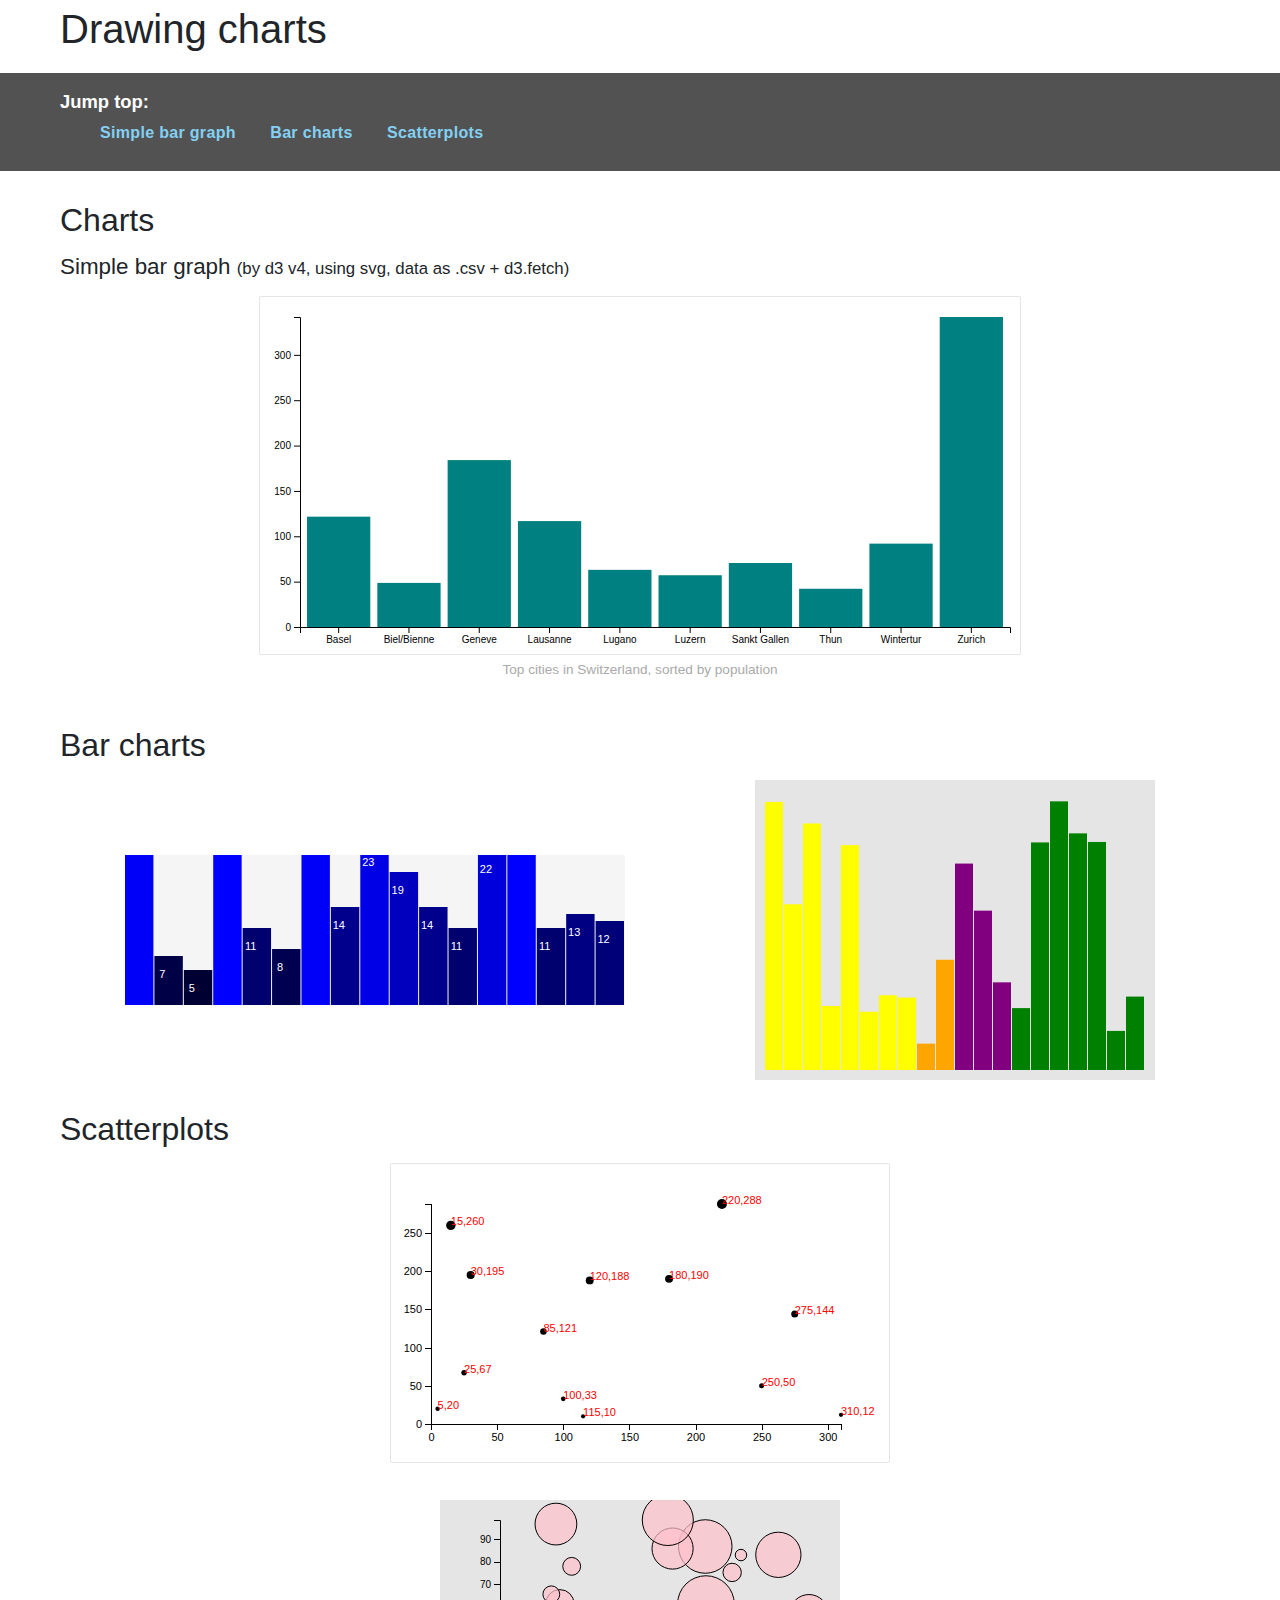
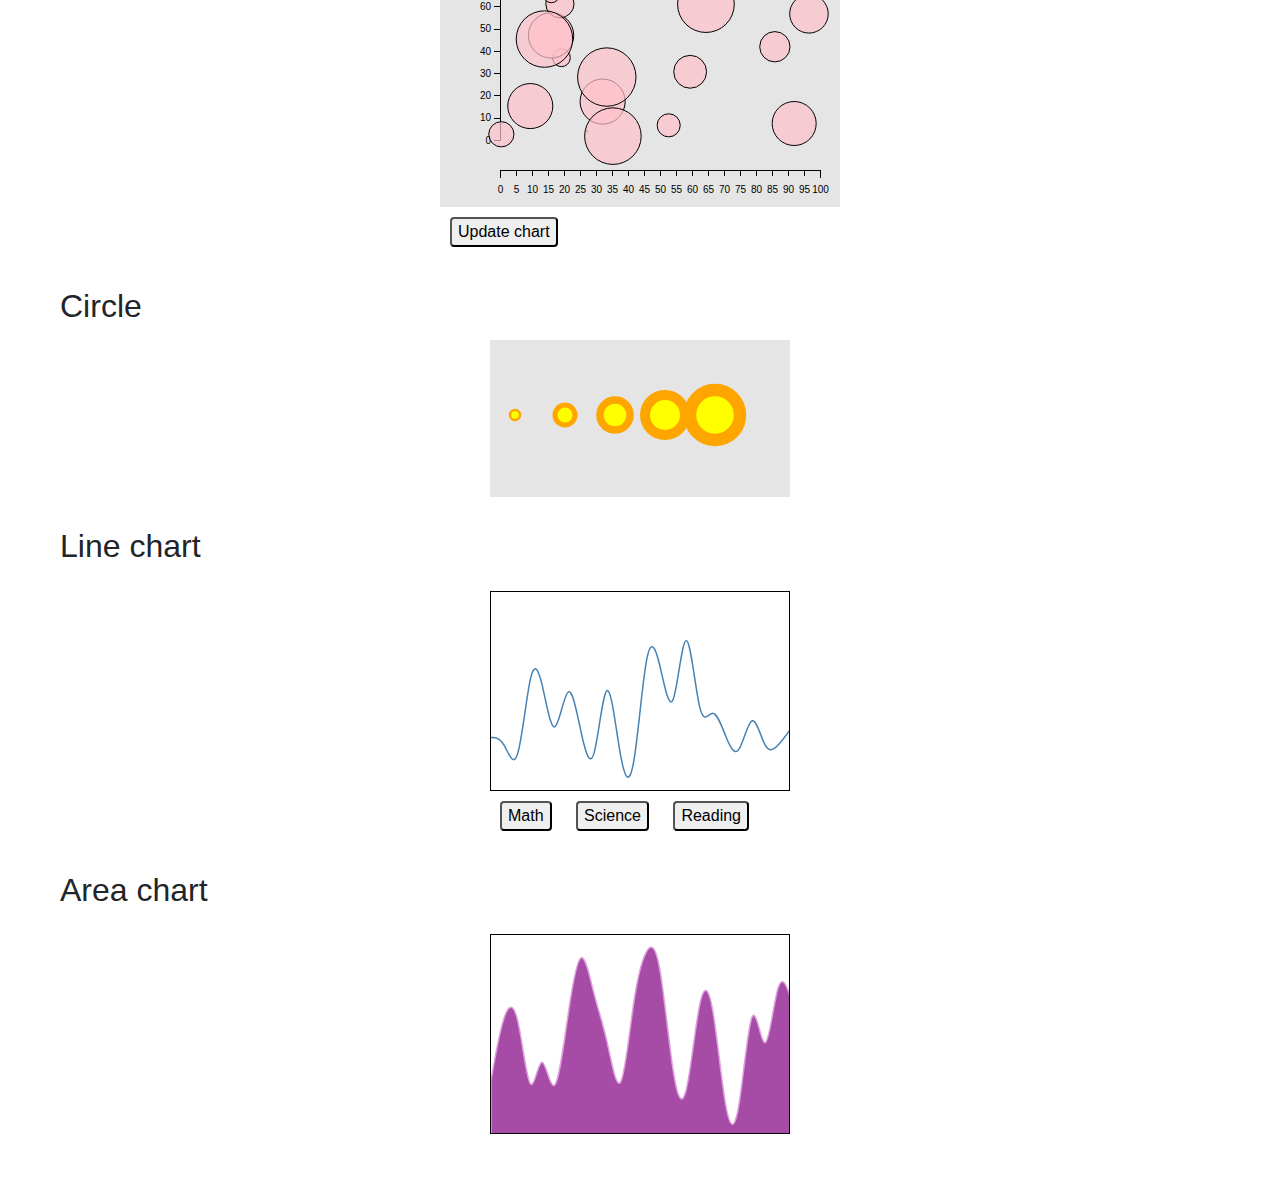
==== index.html @ 5362e087 "scatterplot with dynamic data" ====
<!DOCTYPE html>
<html lang="en">
<head>
    <title>D3 - Data Driven Documents</title>

    <link rel="shortcut icon" href="favicon.png">
    
    <link href="static/css/bootstrap/bootstrap.min.css" rel="stylesheet">
    <link href="static/css/styles.css" rel="stylesheet">
</head>

<body>
    <h1>Drawing charts</h1>
    <menu id="topic" class="topics">
        <div class="wrap">
            <header class="top-head">Jump top:</header>
            <nav>
                <ol class="topics-links">
                    <li><a href="#barGraph" rel="internal">Simple bar graph</a></li>
                    <li><a href="#barCharts" rel="internal">Bar charts</a></li>
                    <li><a href="#scatterPlots" rel="internal">Scatterplots</a></li>
                </ol>
            </nav>
        </div>
    </menu>

    <main class="content">
        <h2>Charts</h1>

        <div class="flex">
            <div>
                <h3 id="#barGraph">Simple bar graph <span class="remark">(by d3 v4, using svg, data as .csv + d3.fetch)</span></h2>
                <div class="item">
                    <div>
                        <div id="barGraph"></div>
                        <p class="legend">Top cities in Switzerland, sorted by population</p>
                    </div>
                </div>
            </div>
            <div>
                <h2 id="barCharts">Bar charts</h2>
                <div class="item">
                    <div id="barArea"></div>
                    <div id="chartArea"></div>
                </div>
            </div>
        </div>

        <div class="flex" id="scatterPlots">
            <h2>Scatterplots</h2>
            <div class="item">
                <div id="scatterPlot"></div>
            </div>
            <div>
                <div class="item">
                    <div>
                        <div id="animatedScatterPlot"></div>
                        <button id="update" type="button">Update chart</button>
                    </div>
                </div>
            </div>
        </div>
    </section>
    

    <div class="flex">
        <!-- <div class="item">
            <div id="food"></div>
        </div> -->

    

        <div>
            <h2>Circle</h2>
            <div class="item">
                <div id="circle"></div>
            </div>
        </div>
        
        

        <div>
            <h2>Line chart</h2>
            <div class="item">
                <div>
                    <div id="line"></div>
                    <button id="math" type="button">Math</button>
                    <button id="science" type="button">Science</button>
                    <button id="reading" type="button">Reading</button>
                </div>
            </div>
        </div>

        <div>
            <h2>Area chart</h2>
            <div class="item">
                <div id="lineArea"></div>
            </div>
        </div>       
    </div>

    <script src="static/js/vendor/jquery-2.1.3.min.js"></script>
    <script src="static/js/vendor/lodash.js"></script>
    <script src="static/js/vendor/d3.js"></script>
    <script src="static/js/vendor/d3-fetch.v1.min.js"></script>

    <script src="static/js/charts/bar-graph.js"></script> 
    <script src="static/js/charts/bar-elements.js"></script>
    <script src="static/js/charts/bar.js"></script> 

    <script src="static/js/charts/food.js"></script>

    <script src="static/js/charts/circle.js"></script>
    <script src="static/js/charts/bubble.js"></script>
    <script src="static/js/charts/scatterplot.js"></script>

    <script src="static/js/charts/line.js"></script>
    <script src="static/js/charts/area.js"></script>
</body>
</html>
---- static/css/styles.css ----
body {
    padding: 0;
}

h1 {
    padding: 5px 60px;
}    
h1,
h2,
h3 {
    margin: 0 0 15px 0;
}
h3 {
    font-size: 1.4em;
}
.remark {
    font-size: 0.75em;
}

.content {
    padding: 30px 60px;
}

.wrap {
    padding: 15px 60px 5px;
}

.top-head {
    display: inline-block;
    font-size: 1.15em;
    padding-right: 30px;
    font-weight: 700;
}
.topics {
    background-color: rgba(24, 24, 24, 0.75);
    color: #fff;
    margin: 0;
    padding: 0;
}
.topics-links li {
    display: inline-block;
}
.topics-links a {
    color: #83d0f2;
    display: inline-block;
    font-size: 17px;
    font-size: 1em;
    font-weight: 700;
    letter-spacing: .02em;
    text-decoration: none;
    padding: 5px 30px 5px 0;
}
.topics-links a:hover {
    color: #fff;
}

.flex {
    display: flex;
    flex-direction: column;
}
.flex .item {
    margin-bottom: 30px;
    display: flex;
    /* justify-content: space-between; */
    justify-content: space-around;
    align-items: center;
}
.flex .item button {
    margin: 10px;
    border-radius: 4px;
}

/* charts */
#barGraph {
    border: 1px solid rgba(204, 204, 204, 0.5);
    border-radius: 2px;
}
#barGraph .bar {
    fill: teal;
}

.legend {
    color: #aaa;
    text-align: center;
    font-size: 0.85em;
    padding: 5px 0 0 0; 
}

#animatedScatterPlot {
    background-color: rgba(204, 204, 204, 0.5);
}

#scatterPlot svg {
    border: 1px solid rgba(204, 204, 204, 0.5);
    border-radius: 2px;
}
#scatterPlot .axis path,
#scatterPlot .axis line {
 fill: none;
 stroke: black;
 shape-rendering: crispEdges;
}
#scatterPlot .axis text {
 font-family: sans-serif;
 font-size: 11px;
}

#chartArea {
    width: 400px;
    height: 300px;
    background-color: rgba(204, 204, 204, 0.5);
}

#barArea {
    height: 150px;
    background-color: rgba(204, 204, 204, 0.2);
}

#barChat {
    width: 400px;
    height: 300px;
    background-color: rgba(204, 204, 204, 0.5);
}

#circle {
  background-color: rgba(204, 204, 204, 0.5);
}

#chartArea .bar {
    display: inline-block;
    /* width: 20px;
    height: 75px; */
    margin-right: 2px;
    /* fill: teal; */
}

.barElement {
    display: inline-block;
    width: 20px;
    margin-right: 2px;
    background-color: teal;
}

.bubble {
    display: inline-block;
    fill: pink;
    /* fill: purple; */
    fill-opacity: 0.7;
    stroke: black;
}
.active {
    fill: magenta;
    fill-opacity: 0.5;
    stroke-width: 3px;
}

axis path, 
.axis line {
    fill: none;
    stroke: #000;
    stroke-width: 1px;
    shape-rendering: crispEdges;
}

#line {
    width: 300px;
    height: 200px;
    border: 1px solid black;
    margin-top: 10px;
}
#line path {
    fill: none;
    stroke: steelblue;
    stroke-width: 1.5px;
}

#lineArea {
    width: 300px;
    height: 200px;
    border: 1px solid black;
    margin-top: 10px;
}
#lineArea path {
    fill: purple;
    fill-opacity: 0.7;
    stroke: plum;
    stroke-width: 1.5px;
}
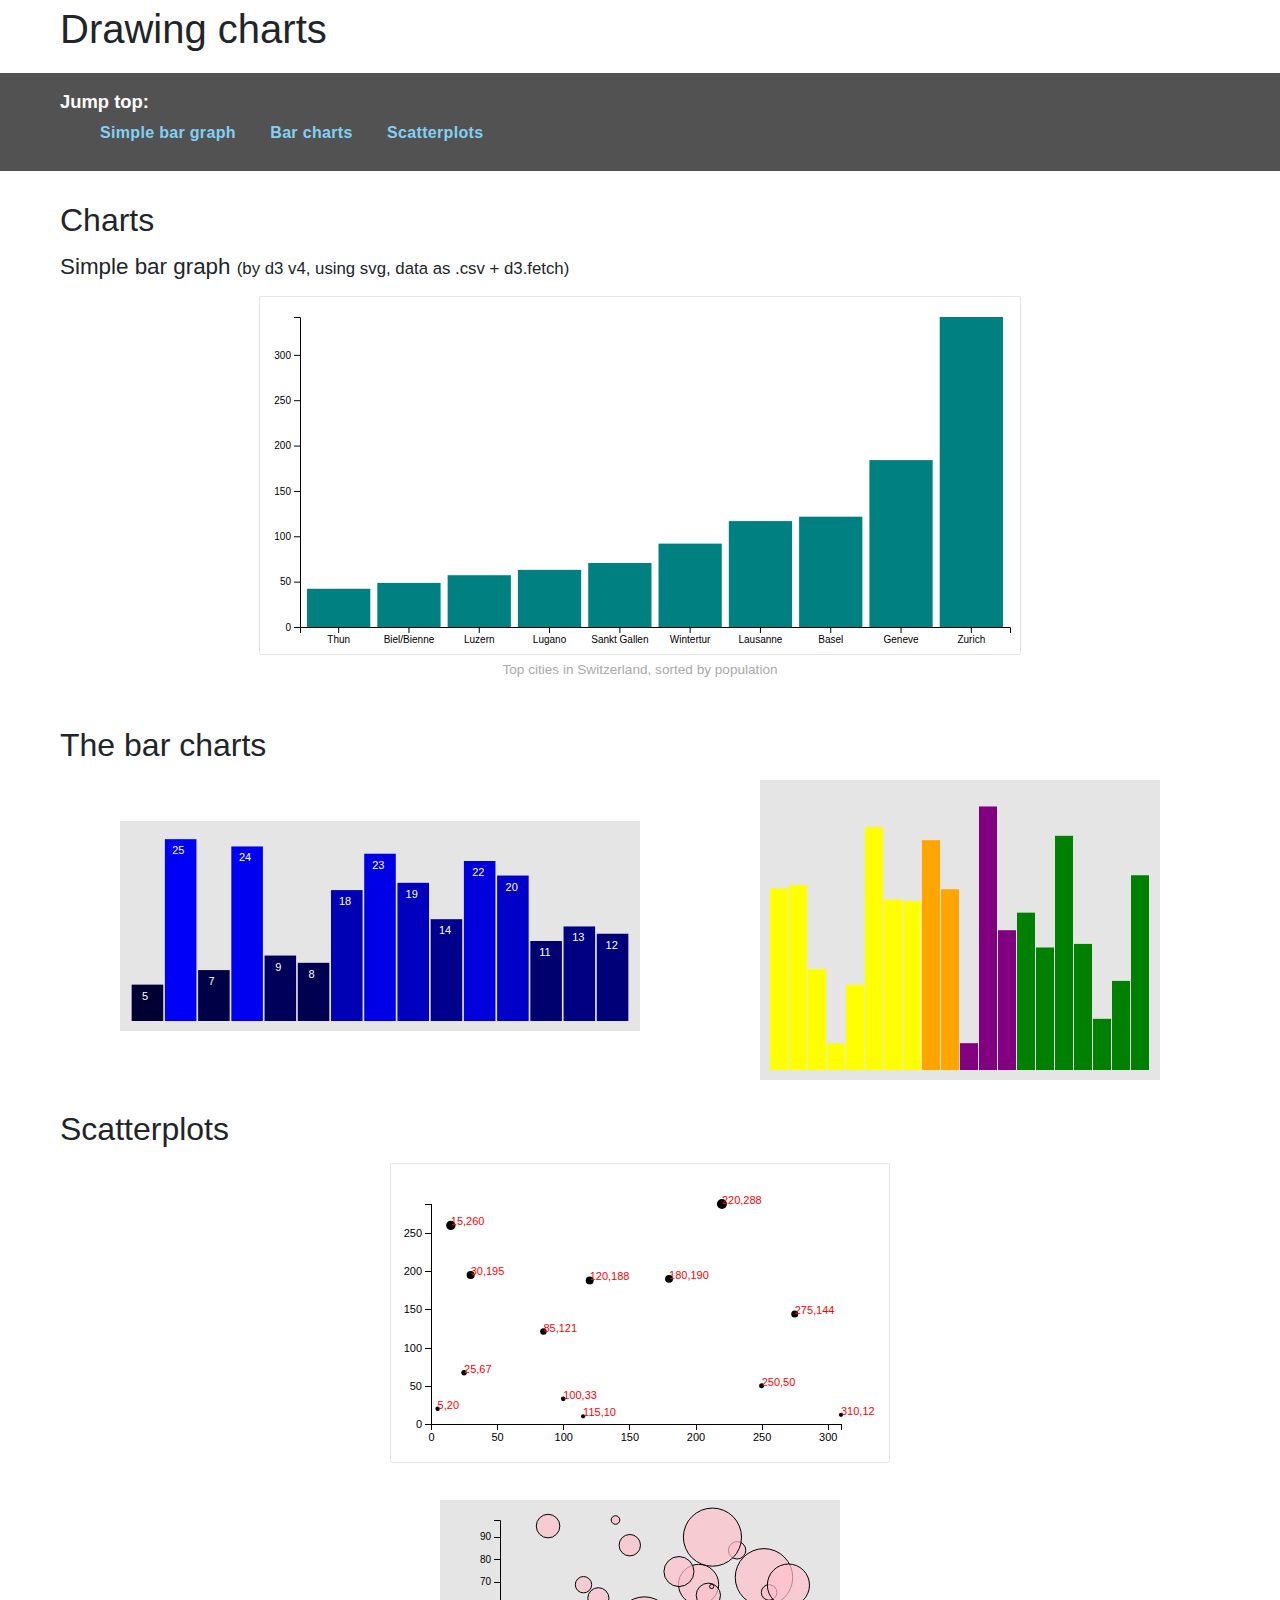
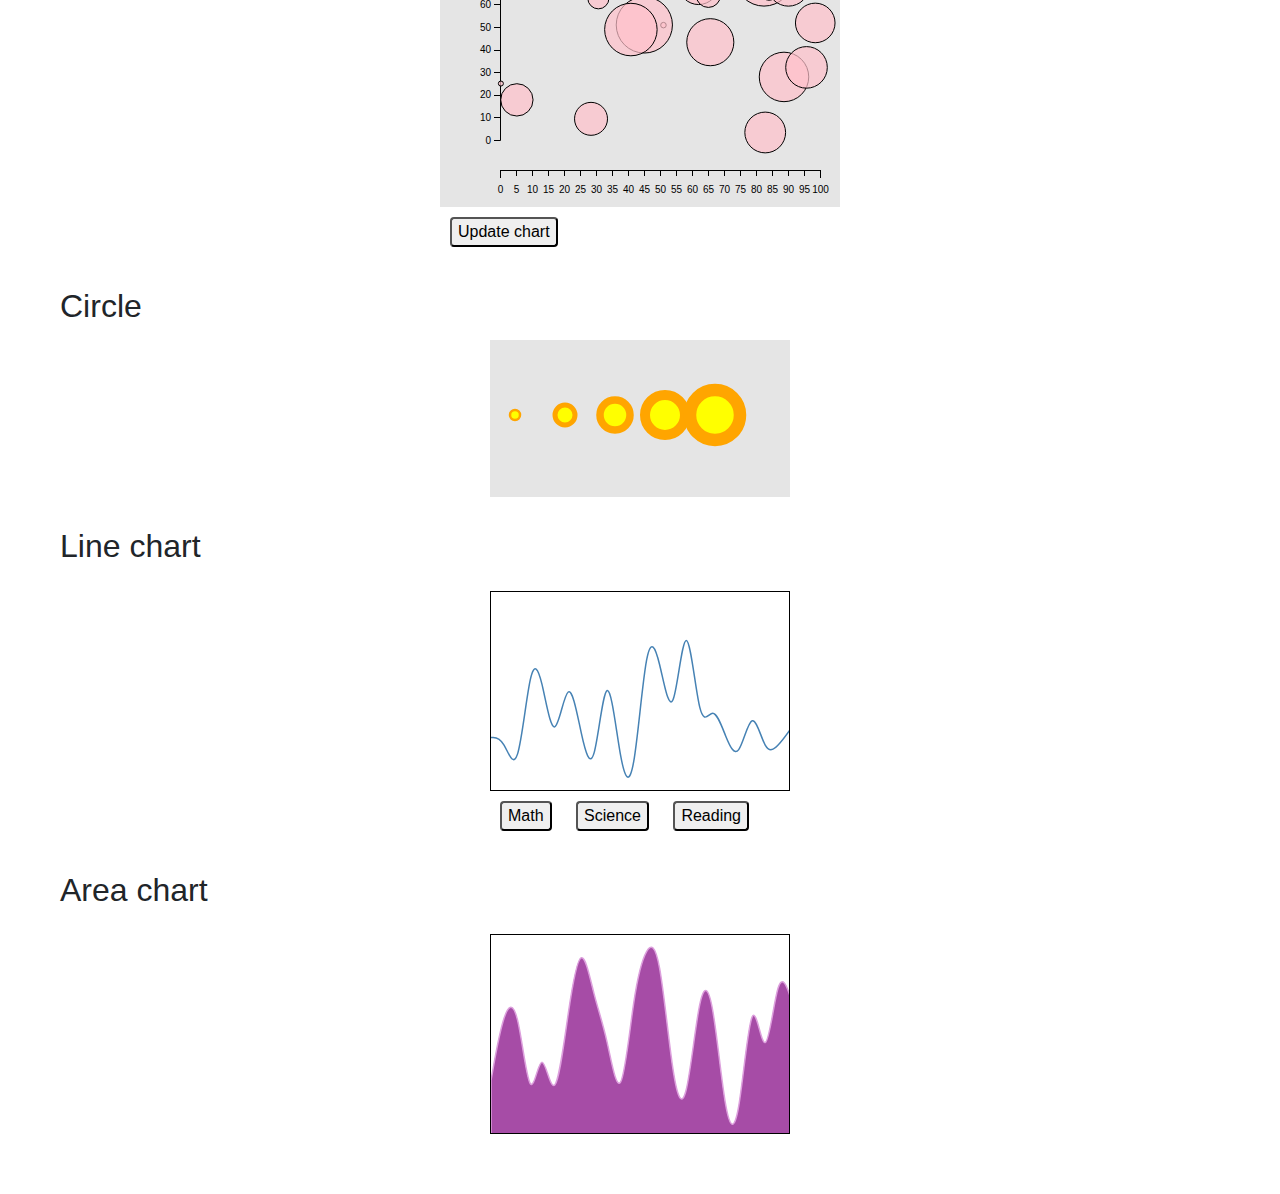
==== commit 6311e993: "barchat with population: sort" ====
--- a/index.html
+++ b/index.html
@@ -38,9 +38,9 @@
                 </div>
             </div>
             <div>
-                <h2 id="barCharts">Bar charts</h2>
+                <h2 id="barCharts">The bar charts</h2>
                 <div class="item">
-                    <div id="barArea"></div>
+                    <div id="barChart"></div>
                     <div id="chartArea"></div>
                 </div>
             </div>
@@ -105,7 +105,7 @@
     <script src="static/js/vendor/d3-fetch.v1.min.js"></script>
 
     <script src="static/js/charts/bar-graph.js"></script> 
-    <script src="static/js/charts/bar-elements.js"></script>
+    <script src="static/js/charts/barchart.js"></script>
     <script src="static/js/charts/bar.js"></script> 
 
     <script src="static/js/charts/food.js"></script>
--- a/static/css/styles.css
+++ b/static/css/styles.css
@@ -84,6 +84,10 @@
     text-align: center;
     font-size: 0.85em;
     padding: 5px 0 0 0; 
+}
+
+#barChart svg {
+    background-color: rgba(204, 204, 204, 0.5);
 }
 
 #animatedScatterPlot {
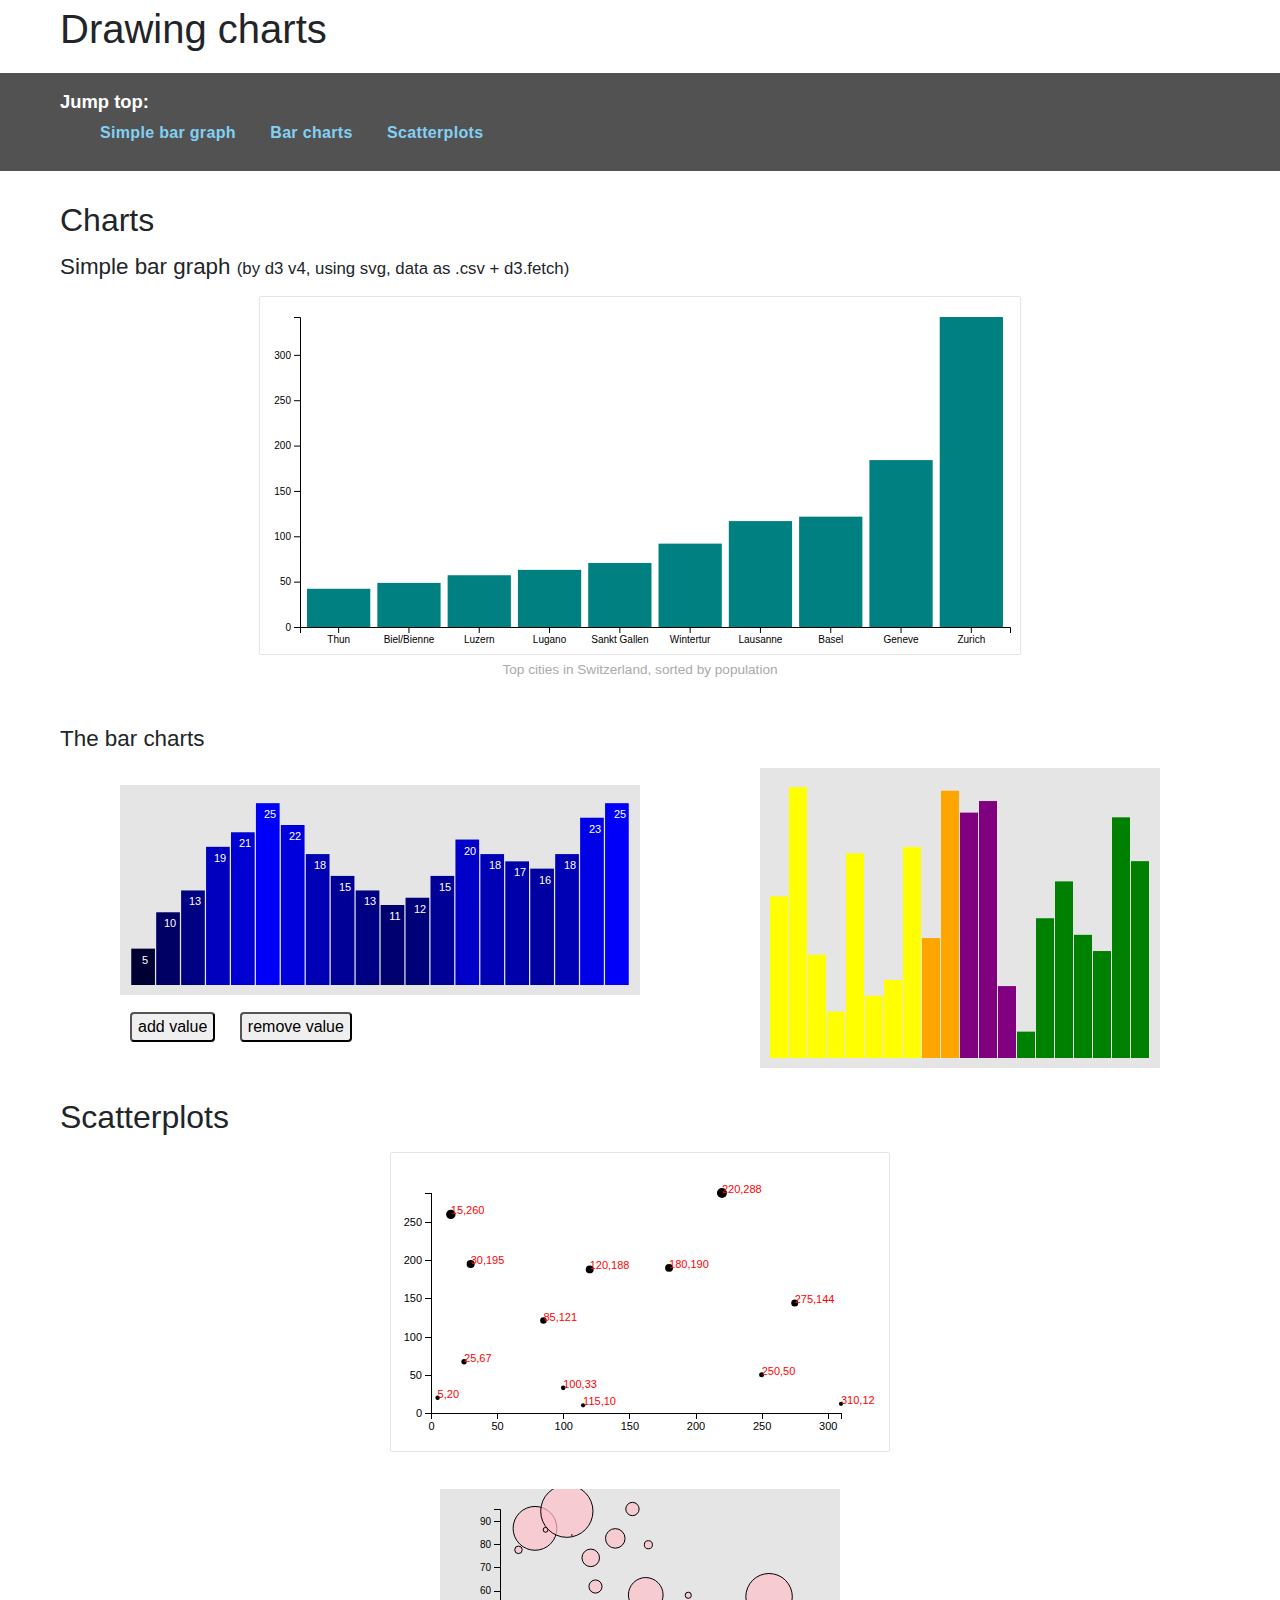
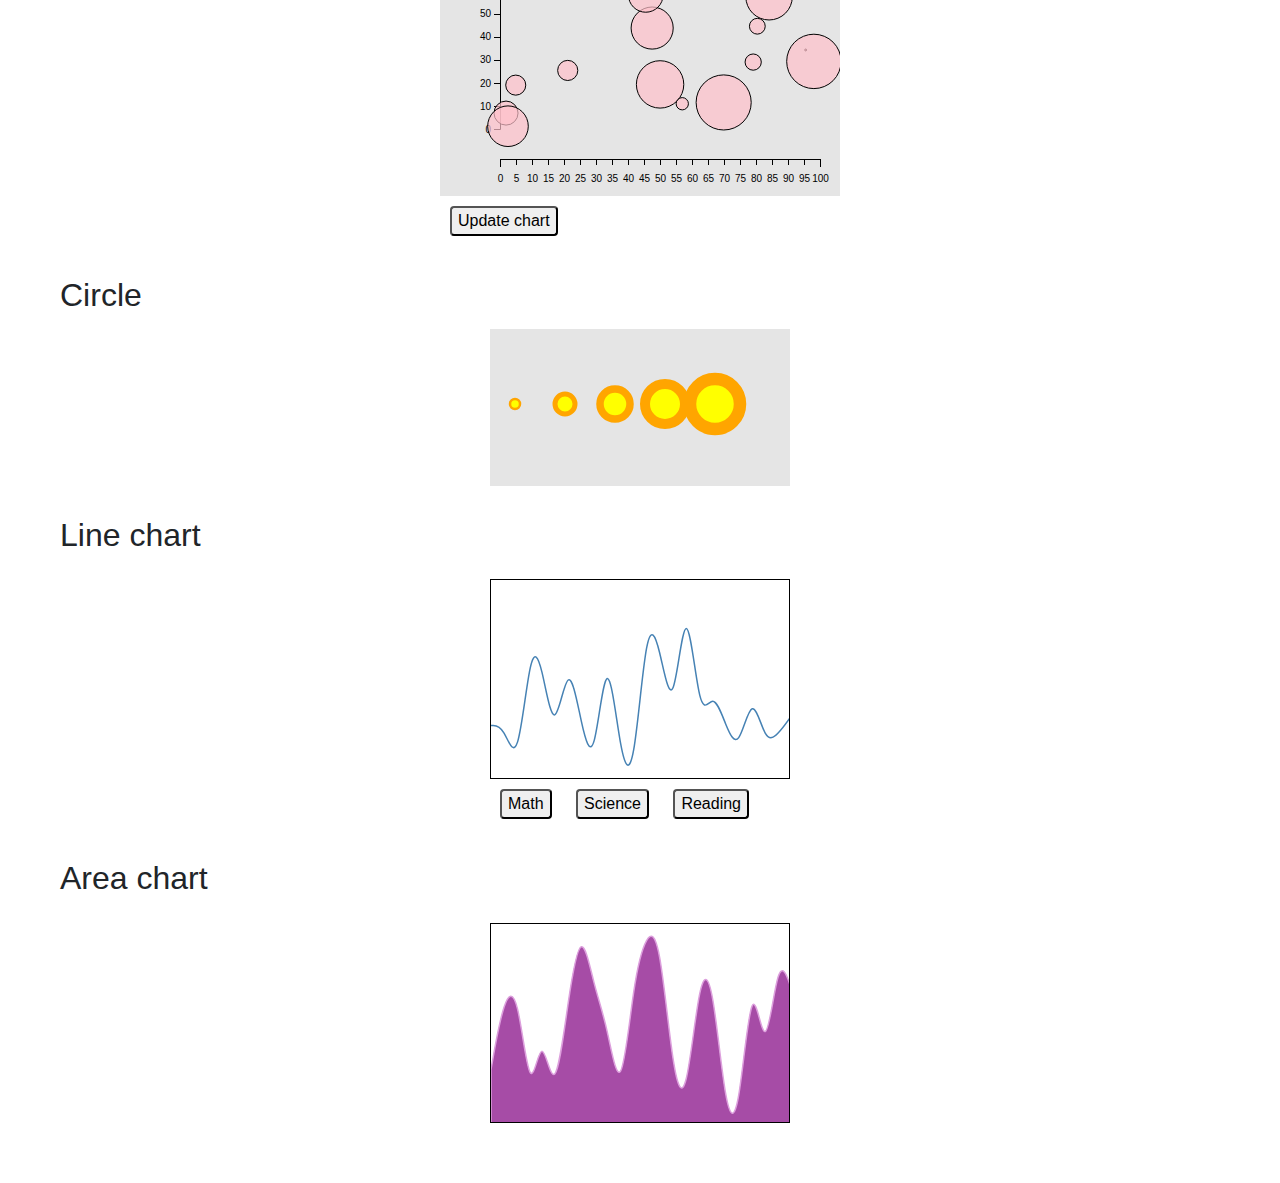
==== commit 7ea4137a: "Barchart: add buttons add/remove value" ====
--- a/index.html
+++ b/index.html
@@ -38,10 +38,16 @@
                 </div>
             </div>
             <div>
-                <h2 id="barCharts">The bar charts</h2>
-                <div class="item">
-                    <div id="barChart"></div>
-                    <div id="chartArea"></div>
+                <h3 id="barCharts">The bar charts</h3>
+                <div>
+                    <div class="item">
+                        <div>
+                            <div id="barChart"></div>
+                            <button id="addValue" type="button">add value</button>
+                            <button id="removeValue" type="button">remove value</button>
+                        </div>
+                        <div id="chartArea"></div>
+                    </div>
                 </div>
             </div>
         </div>
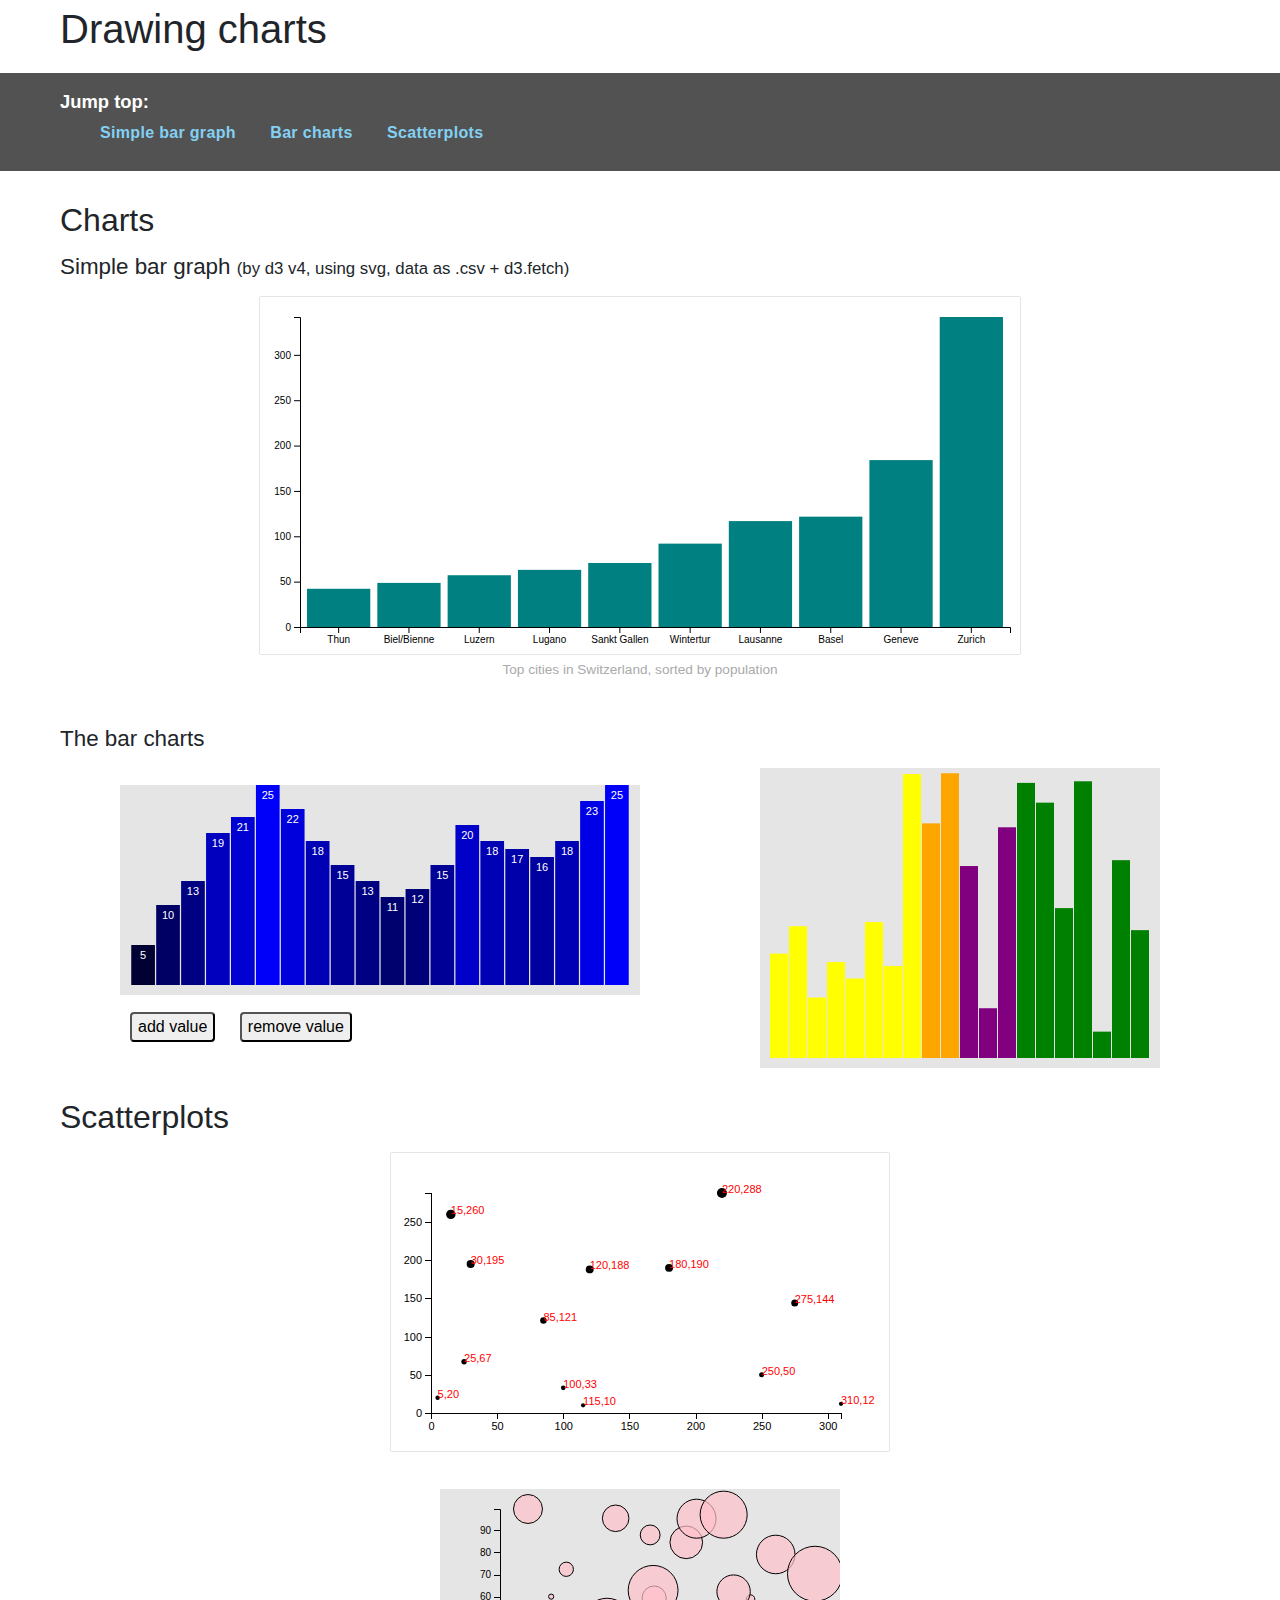
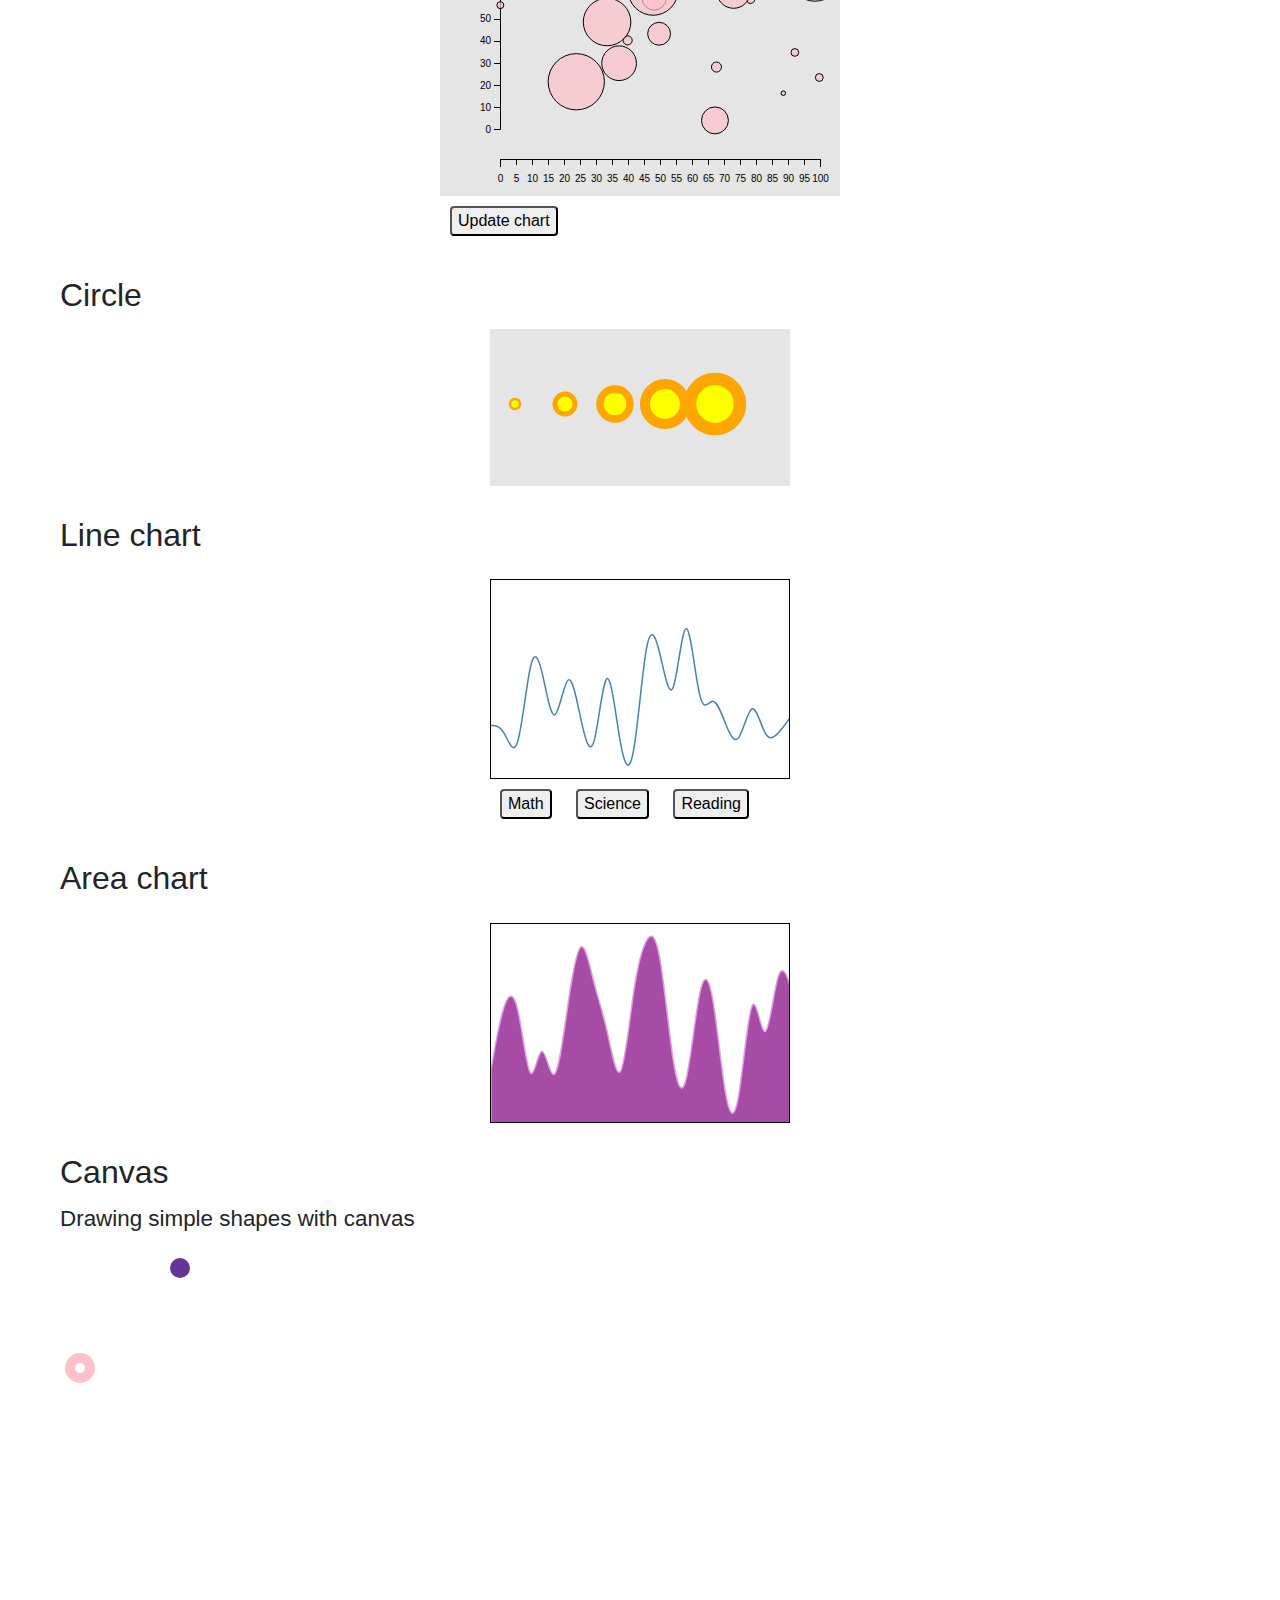
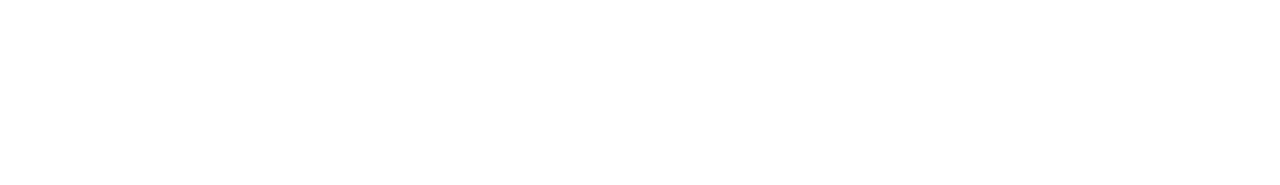
==== commit 2e8033b3: "add canvas simple shapes" ====
--- a/index.html
+++ b/index.html
@@ -105,6 +105,14 @@
         </div>       
     </div>
 
+    <h2>Canvas</h2>
+    <div>
+        <h3>Drawing simple shapes with canvas</h2>
+        <div class="item">
+            <canvas id="canvas-simple-shapes" width="500" height="500"></canvas>
+        </div>
+    </div>
+
     <script src="static/js/vendor/jquery-2.1.3.min.js"></script>
     <script src="static/js/vendor/lodash.js"></script>
     <script src="static/js/vendor/d3.js"></script>
@@ -122,5 +130,7 @@
 
     <script src="static/js/charts/line.js"></script>
     <script src="static/js/charts/area.js"></script>
+
+    <script src="static/js/canvas/simple-shapes.js"></script>
 </body>
 </html>
--- a/static/css/styles.css
+++ b/static/css/styles.css
@@ -125,6 +125,9 @@
     height: 300px;
     background-color: rgba(204, 204, 204, 0.5);
 }
+rect:hover {
+    background: red;
+}
 
 #circle {
   background-color: rgba(204, 204, 204, 0.5);
@@ -189,4 +192,10 @@
     fill-opacity: 0.7;
     stroke: plum;
     stroke-width: 1.5px;
-}+}
+
+/* #canvas-simple-shapes {
+    width: 200px;
+    height: 200px;
+} */
+
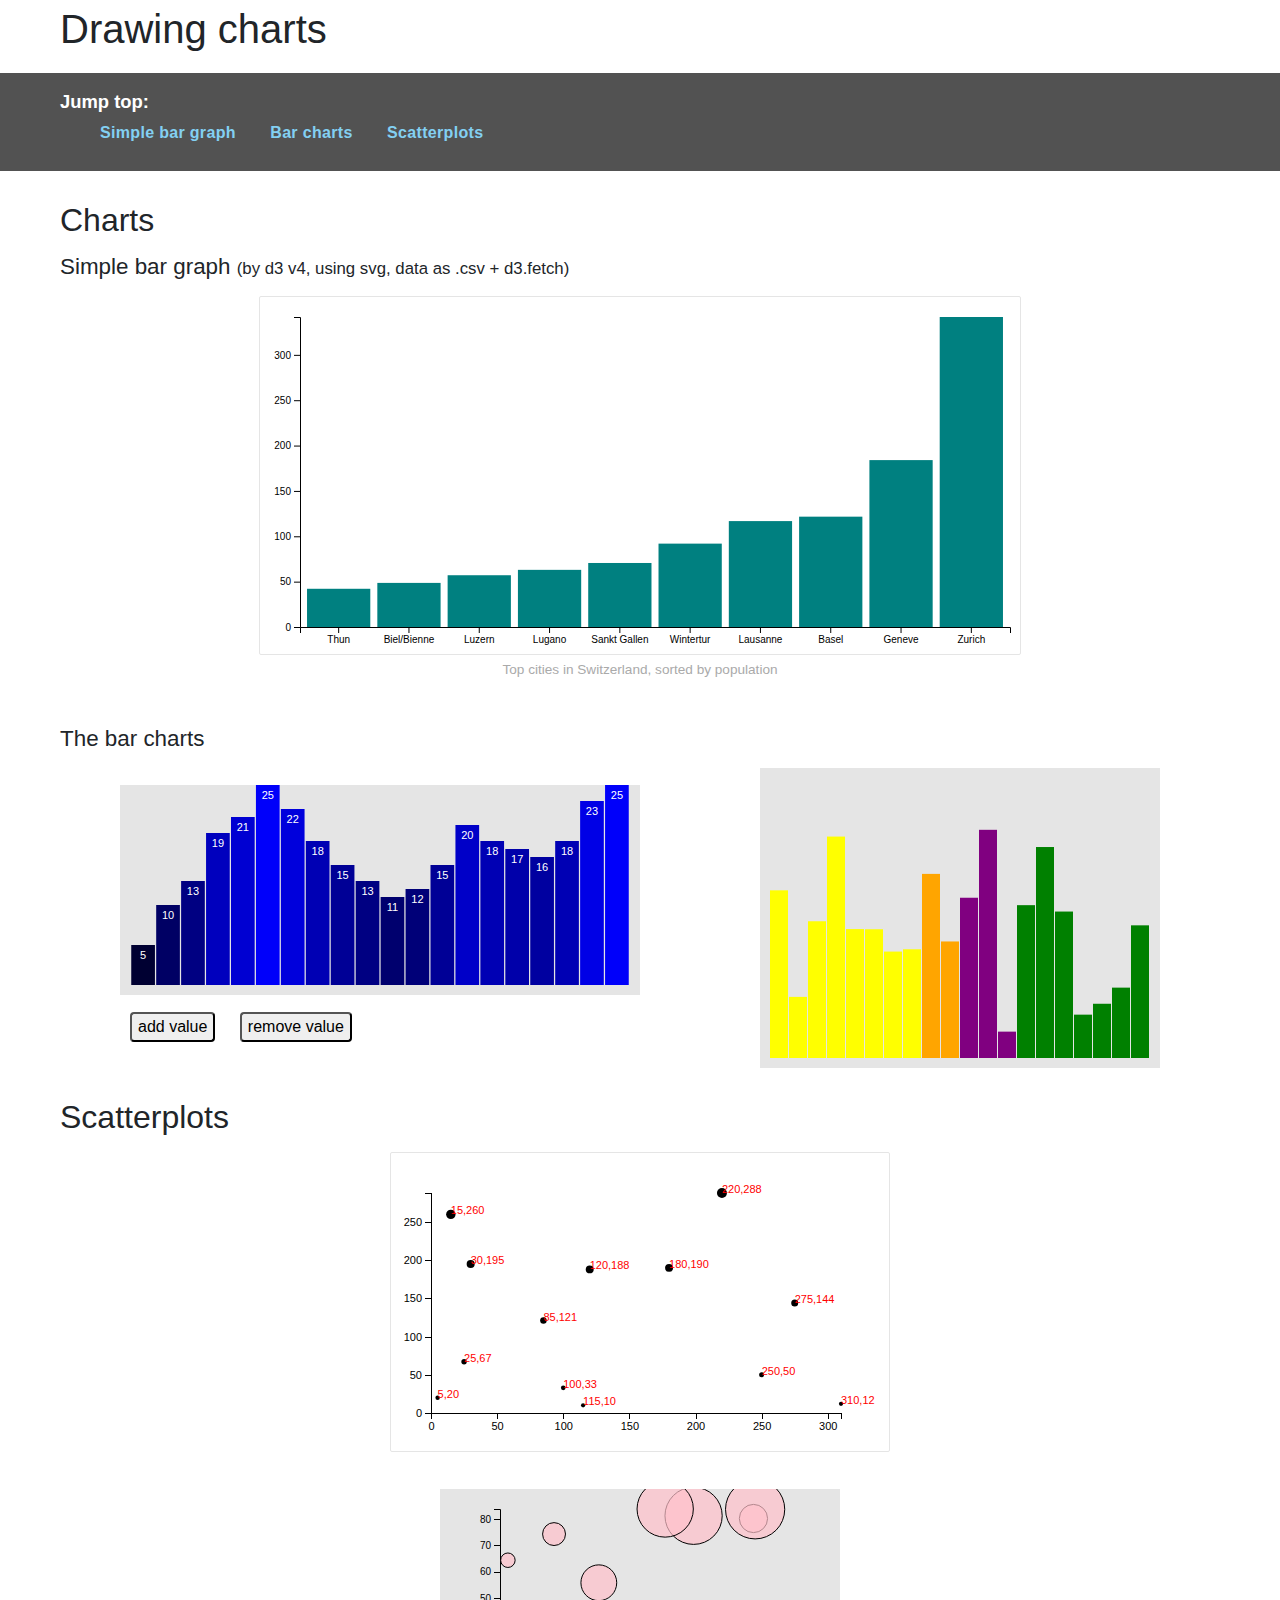
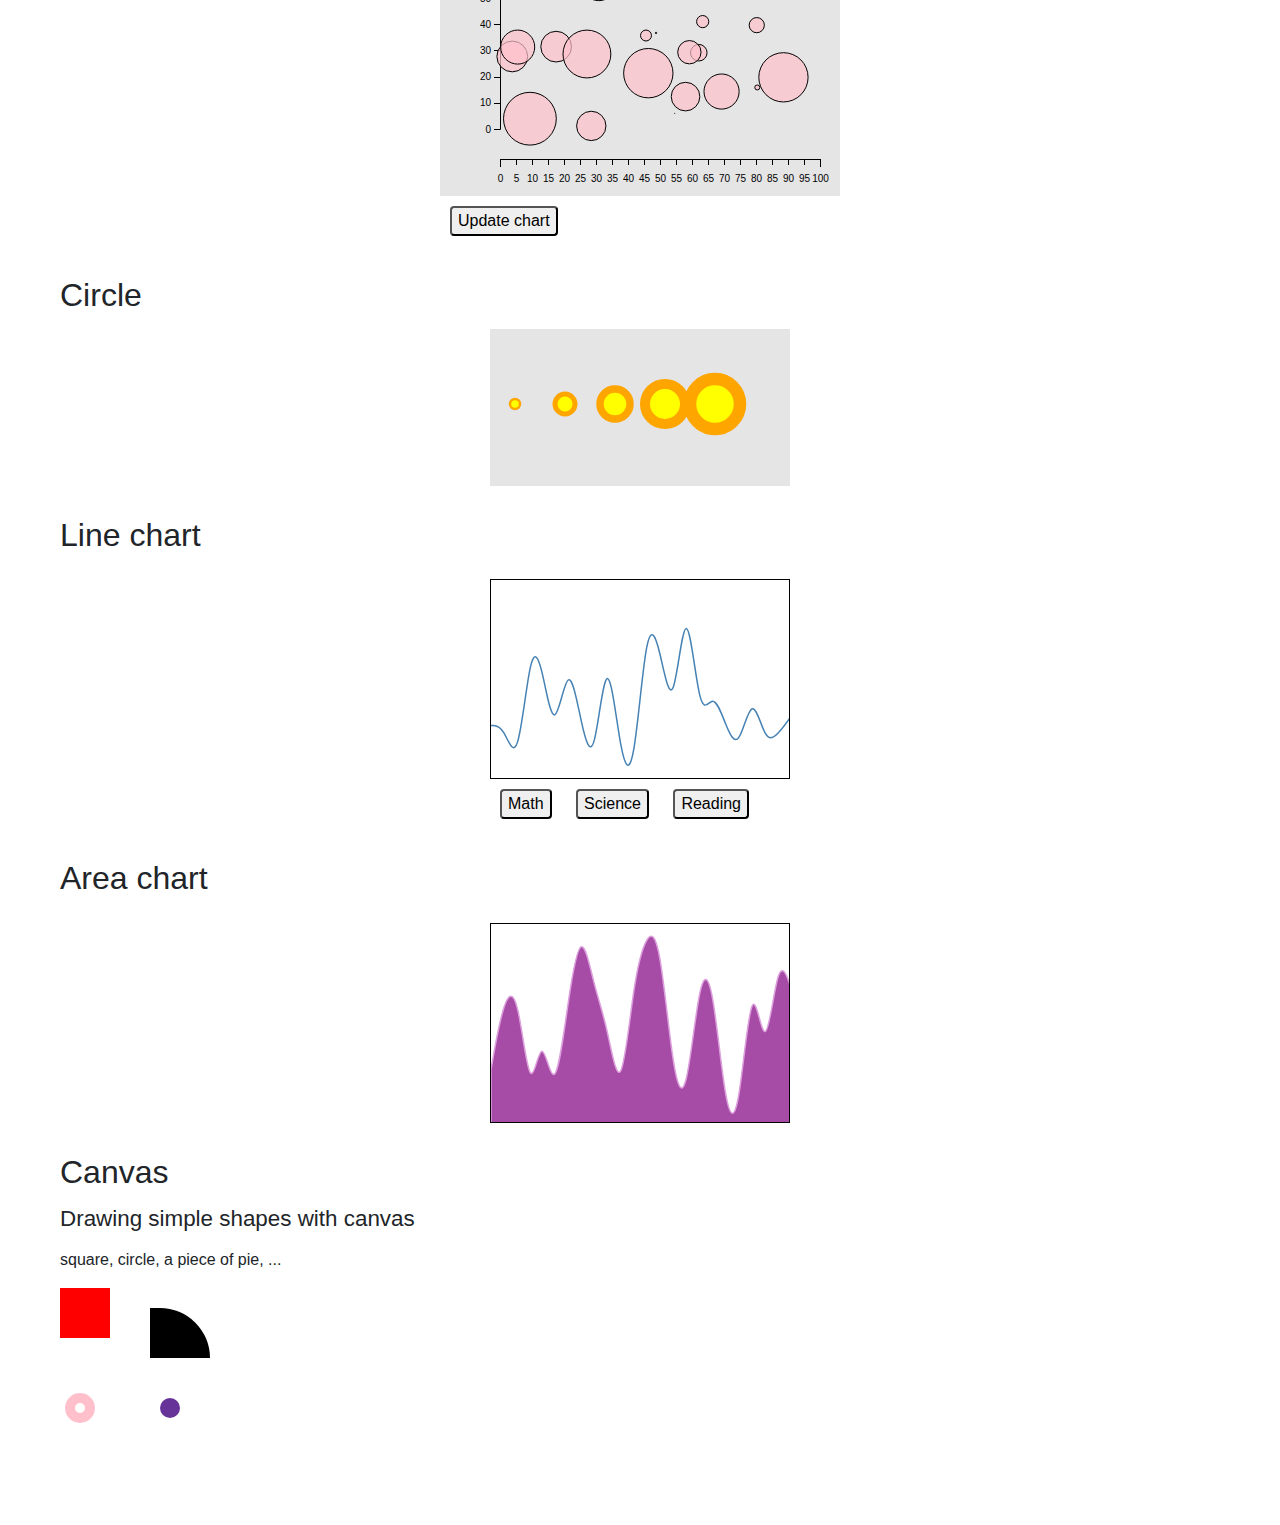
==== commit 840d4611: "canvas, add click interaction to html canvas using js events" ====
--- a/index.html
+++ b/index.html
@@ -107,9 +107,11 @@
 
     <h2>Canvas</h2>
     <div>
-        <h3>Drawing simple shapes with canvas</h2>
+        <h3>Drawing simple shapes with canvas</h3>
+        <p>square, circle, a piece of pie, ...</p>
         <div class="item">
-            <canvas id="canvas-simple-shapes" width="500" height="500"></canvas>
+            <canvas id="canvas-simple-shapes" width="200" height="200"></canvas>
+            <div class="js-dislay-coords"></div>
         </div>
     </div>
 
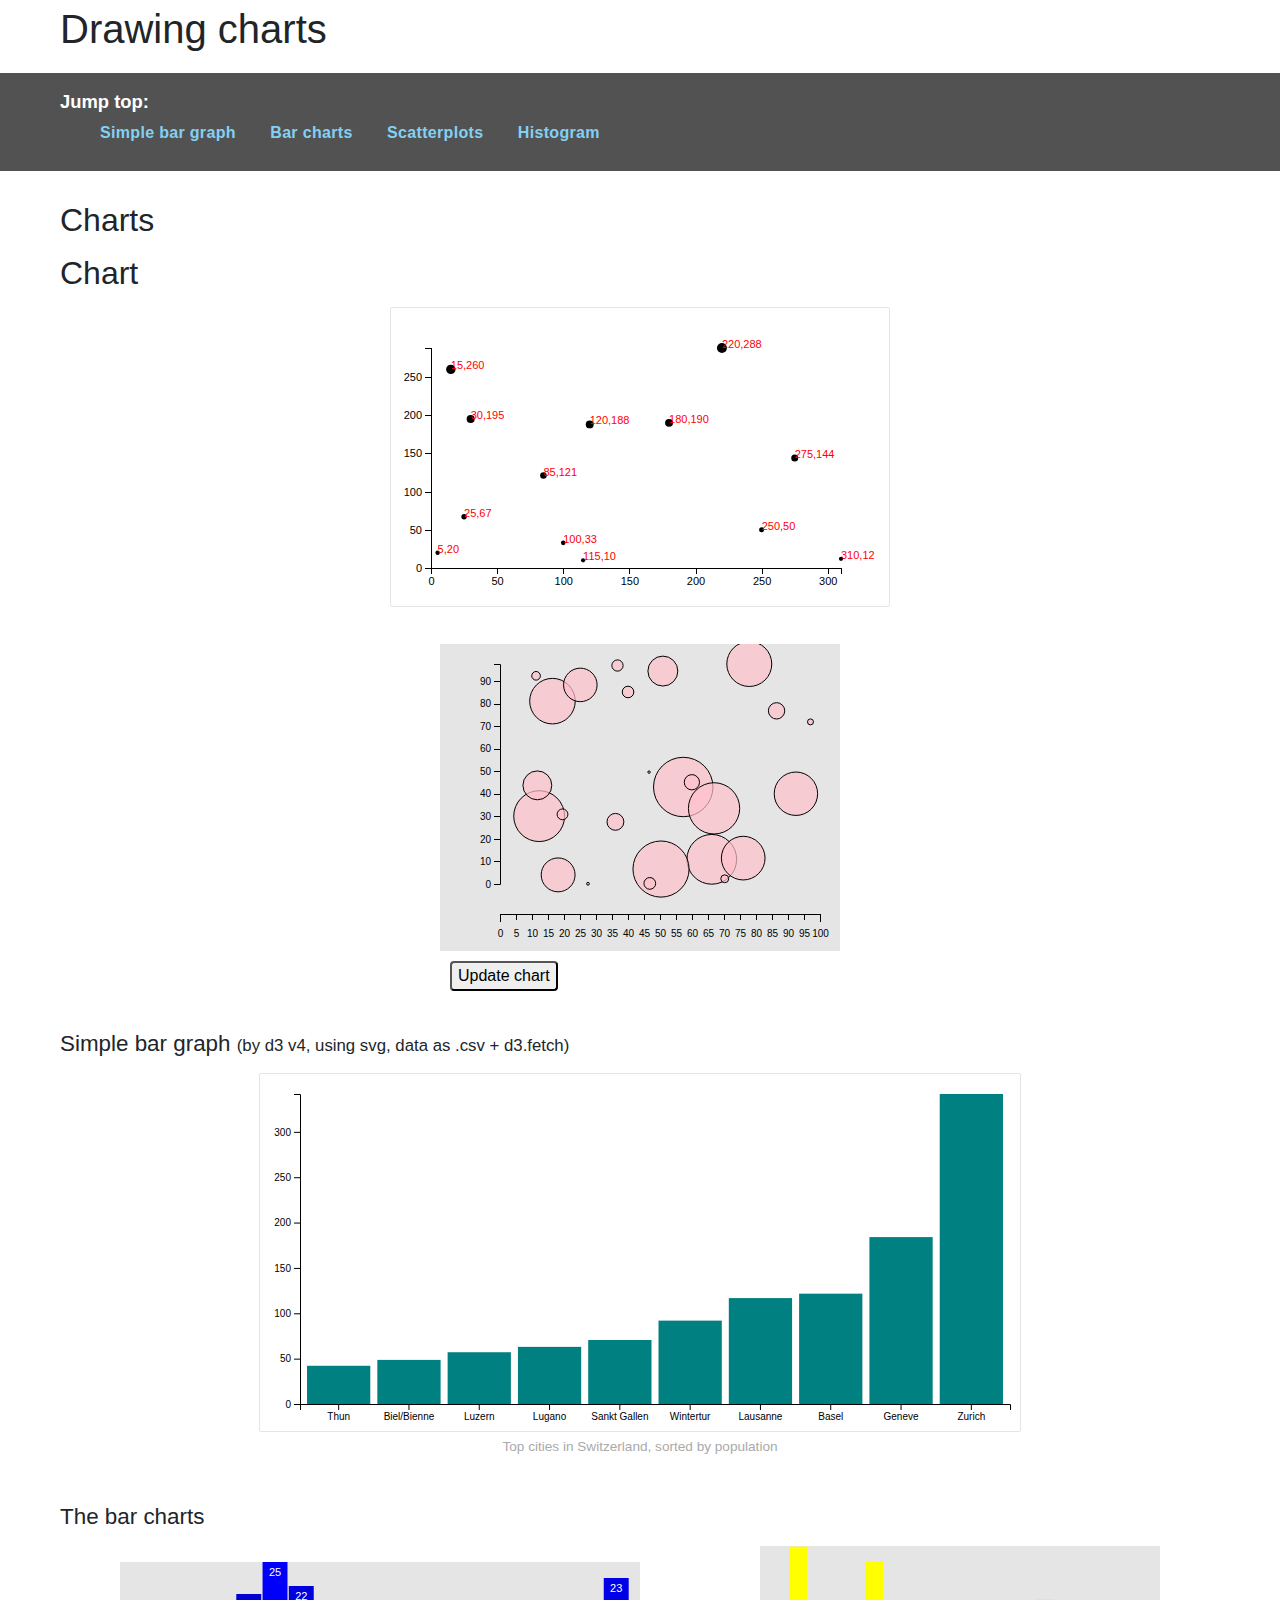
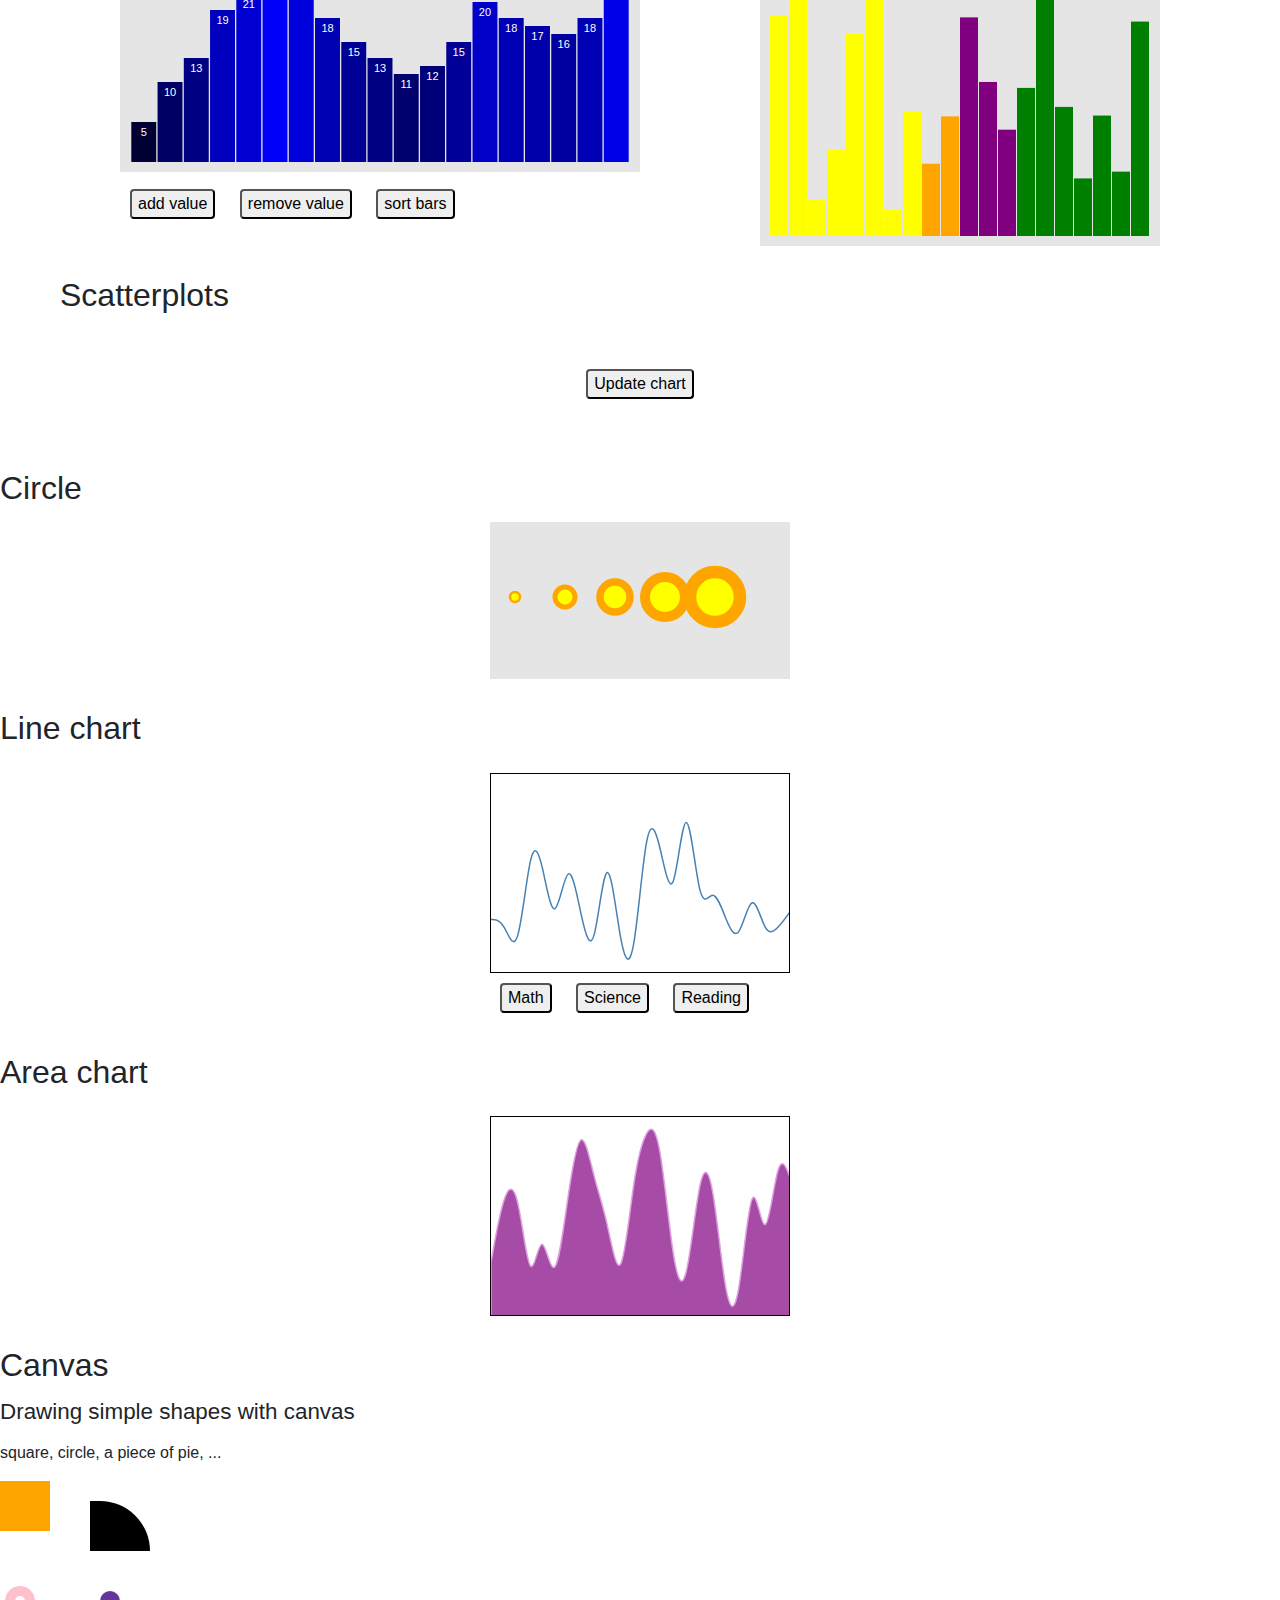
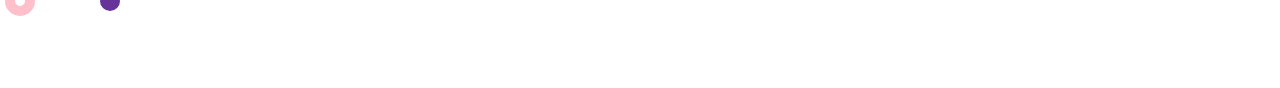
==== commit c12a00c8: "add animated histigram" ====
--- a/index.html
+++ b/index.html
@@ -10,6 +10,7 @@
 </head>
 
 <body>
+    <section>
     <h1>Drawing charts</h1>
     <menu id="topic" class="topics">
         <div class="wrap">
@@ -19,6 +20,7 @@
                     <li><a href="#barGraph" rel="internal">Simple bar graph</a></li>
                     <li><a href="#barCharts" rel="internal">Bar charts</a></li>
                     <li><a href="#scatterPlots" rel="internal">Scatterplots</a></li>
+                    <li><a href="/ch1/histogram.html" rel="internal">Histogram</a></li>
                 </ol>
             </nav>
         </div>
@@ -27,6 +29,20 @@
     <main class="content">
         <h2>Charts</h1>
 
+        <div class="flex" id="health-of-nations">
+            <h2>Chart</h2>
+            <div class="item">
+                <div id="scatterPlot"></div>
+            </div>
+            <div>
+                <div class="item">
+                    <div>
+                        <div id="animatedScatterPlot"></div>
+                        <button id="update" type="button">Update chart</button>
+                    </div>
+                </div>
+            </div>
+        </div>
         <div class="flex">
             <div>
                 <h3 id="#barGraph">Simple bar graph <span class="remark">(by d3 v4, using svg, data as .csv + d3.fetch)</span></h2>
@@ -45,6 +61,7 @@
                             <div id="barChart"></div>
                             <button id="addValue" type="button">add value</button>
                             <button id="removeValue" type="button">remove value</button>
+                            <button id="sortBars" type="button">sort bars</button>
                         </div>
                         <div id="chartArea"></div>
                     </div>
@@ -83,8 +100,6 @@
             </div>
         </div>
         
-        
-
         <div>
             <h2>Line chart</h2>
             <div class="item">
--- a/static/css/styles.css
+++ b/static/css/styles.css
@@ -125,9 +125,15 @@
     height: 300px;
     background-color: rgba(204, 204, 204, 0.5);
 }
-rect:hover {
-    background: red;
-}
+#barChart rect {
+    transition: 0.1s ease-in-out;
+}
+#barChart rect:hover {
+    fill: orange;
+}
+/* #barChart svg text {
+    pointer-events: none;
+} */
 
 #circle {
   background-color: rgba(204, 204, 204, 0.5);
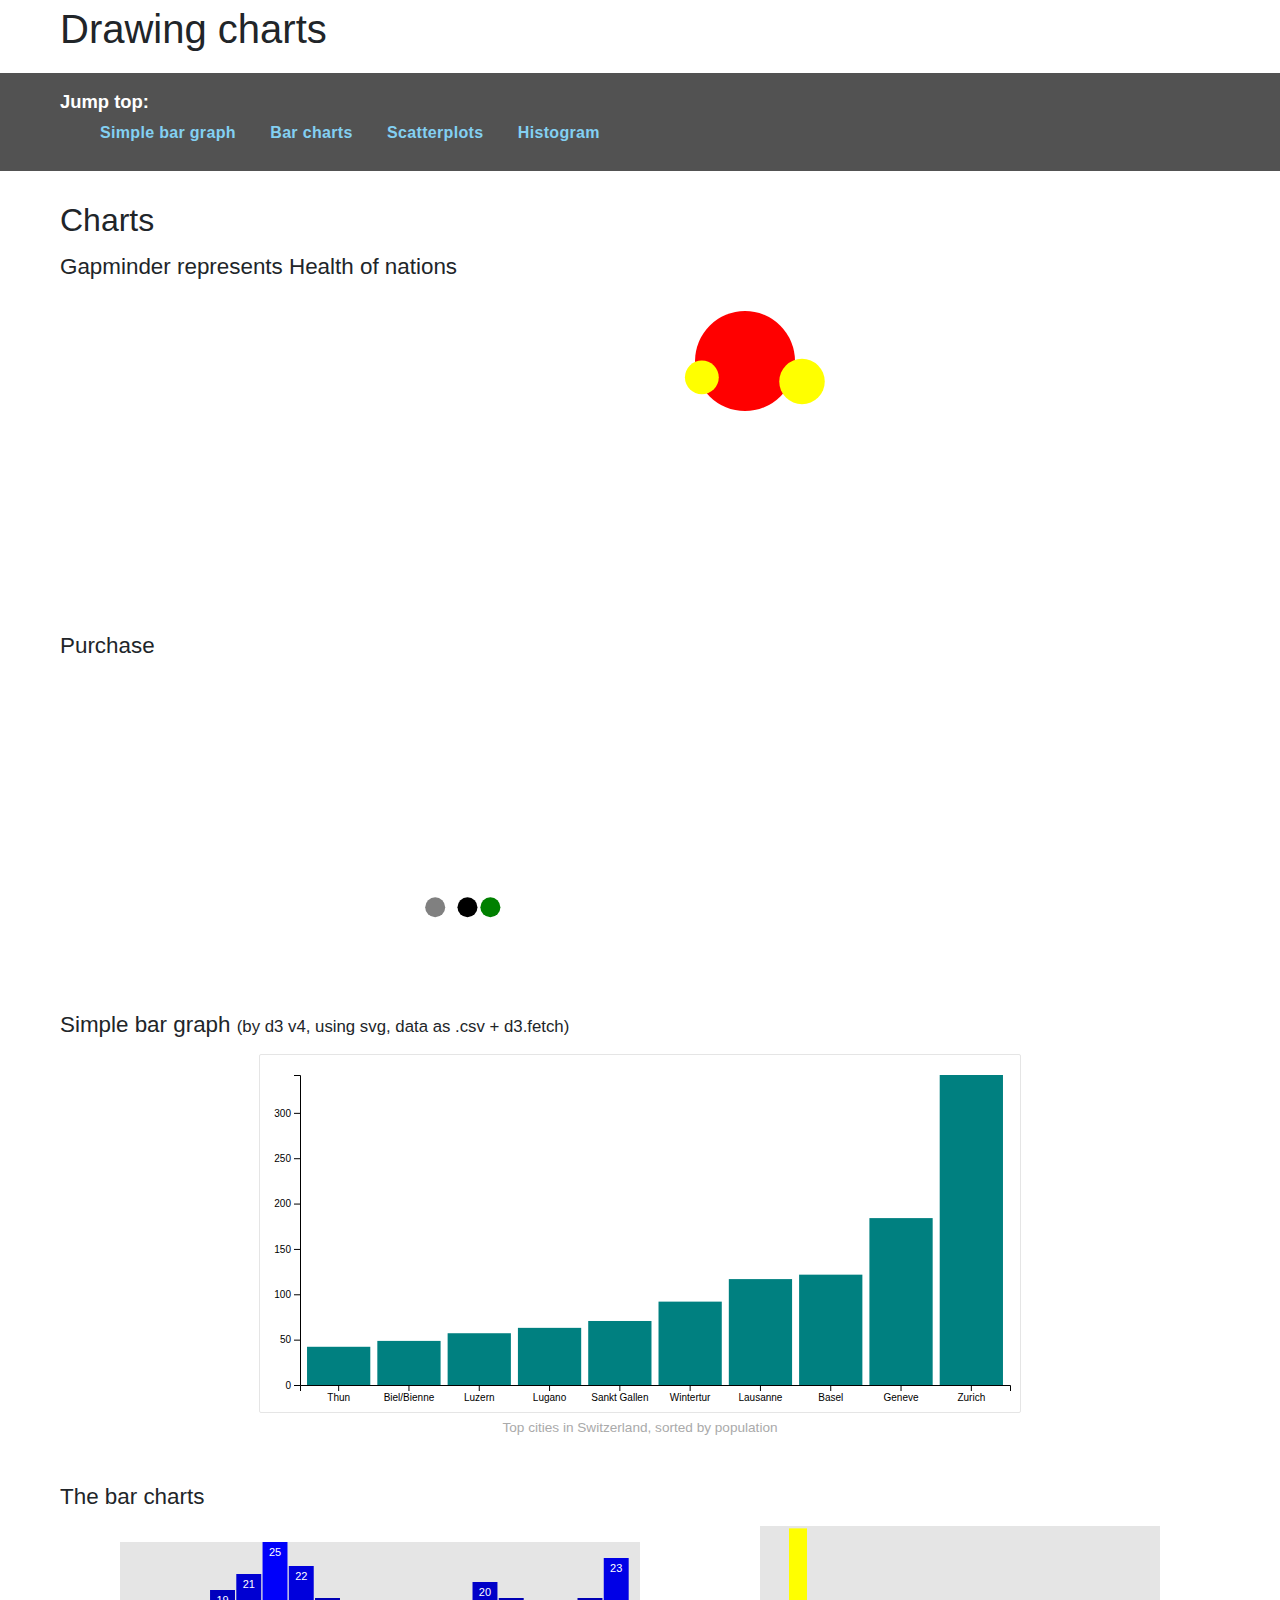
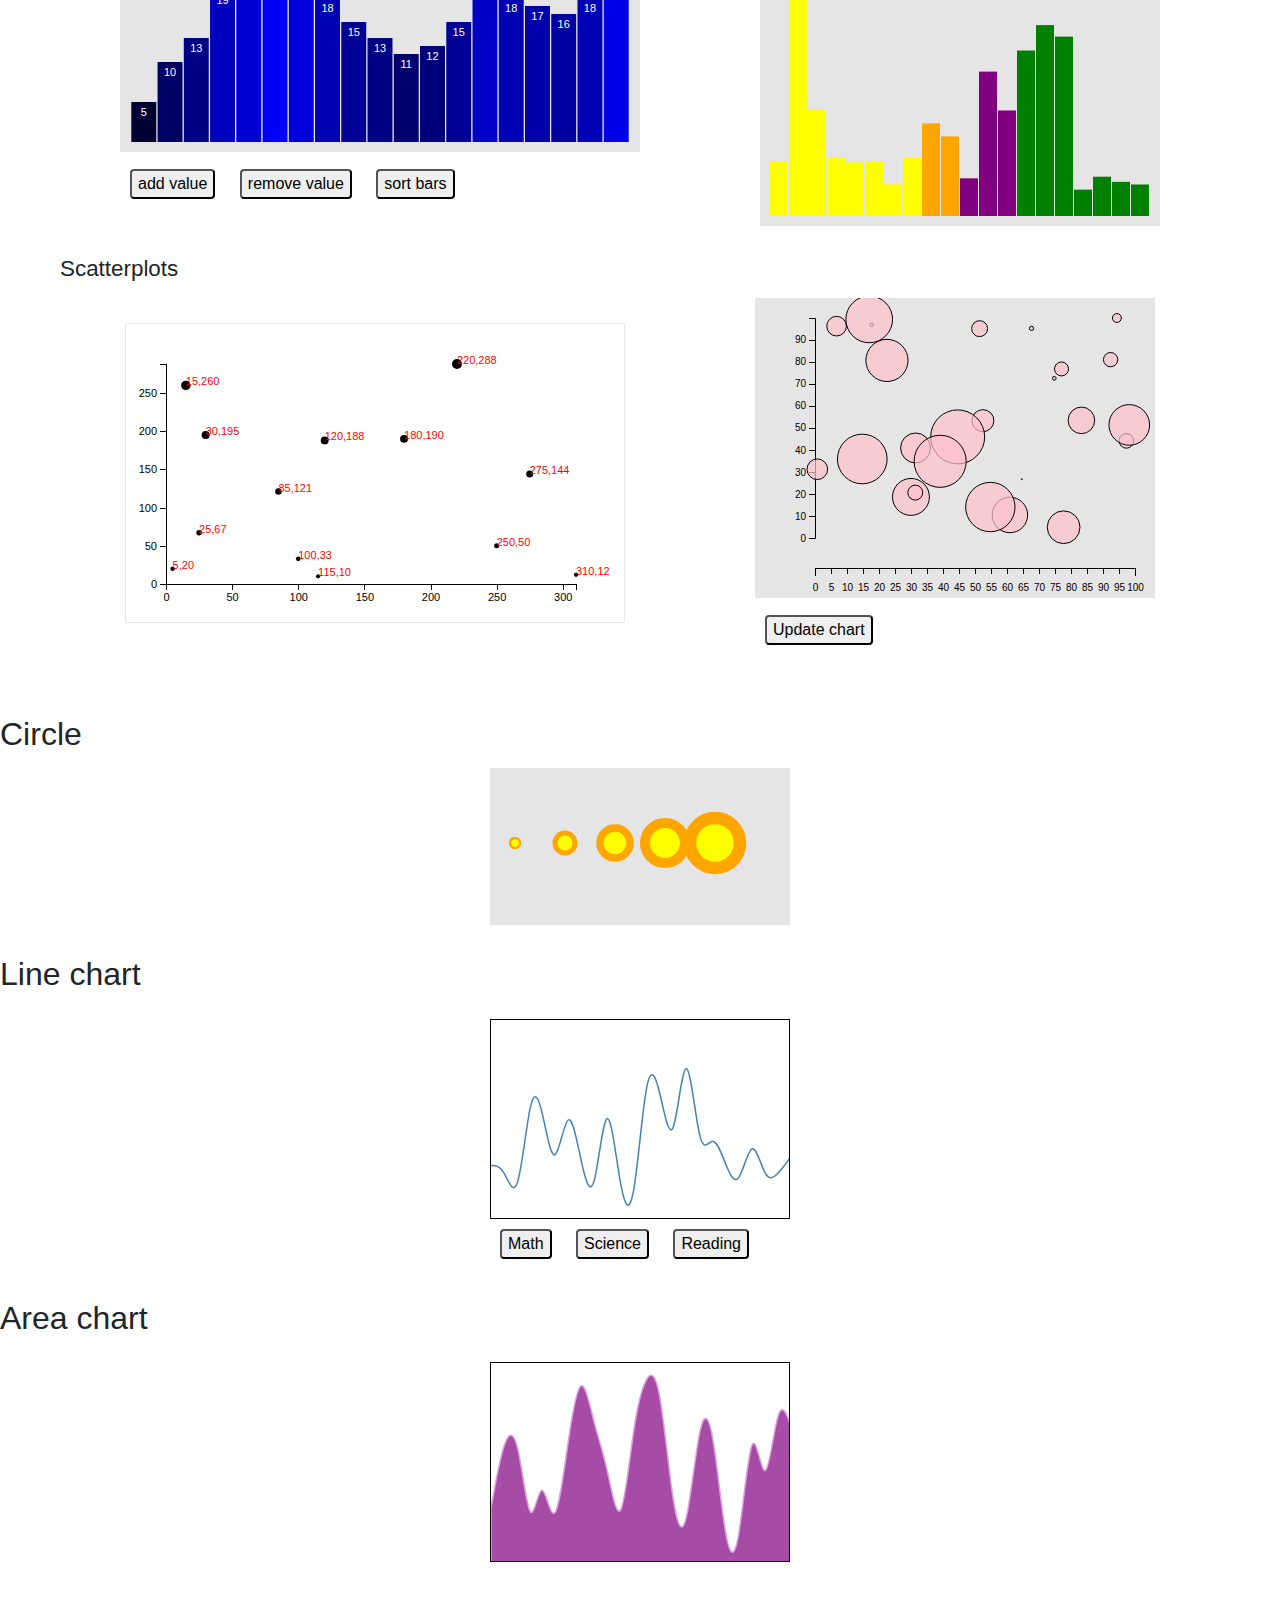
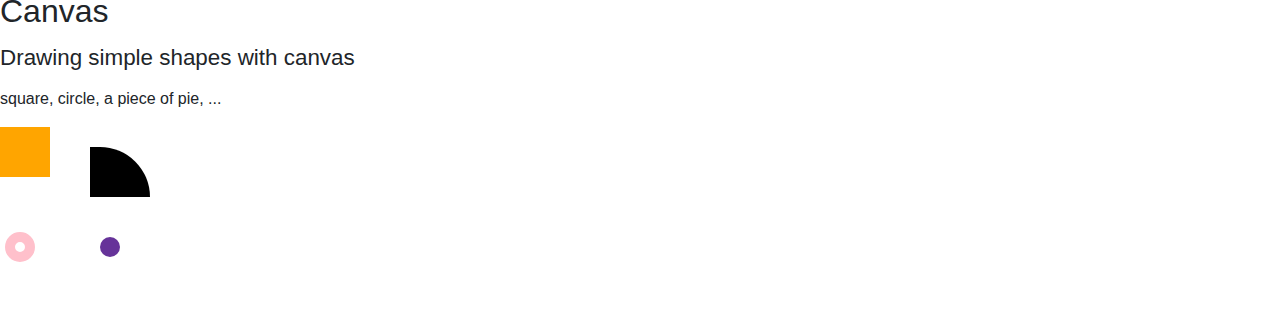
==== commit e8427ad2: "add gapminder represents Health of nations" ====
--- a/index.html
+++ b/index.html
@@ -29,20 +29,20 @@
     <main class="content">
         <h2>Charts</h1>
 
-        <div class="flex" id="health-of-nations">
-            <h2>Chart</h2>
+        <div class="flex">
+            <h3>Gapminder represents Health of nations</h3>
             <div class="item">
-                <div id="scatterPlot"></div>
+                <div id="health-of-nations"></div>
             </div>
+            
             <div>
+                <h3>Purchase</h3>
                 <div class="item">
-                    <div>
-                        <div id="animatedScatterPlot"></div>
-                        <button id="update" type="button">Update chart</button>
-                    </div>
+                    <div id="max-purchase"></div>
                 </div>
             </div>
         </div>
+
         <div class="flex">
             <div>
                 <h3 id="#barGraph">Simple bar graph <span class="remark">(by d3 v4, using svg, data as .csv + d3.fetch)</span></h2>
@@ -70,16 +70,13 @@
         </div>
 
         <div class="flex" id="scatterPlots">
-            <h2>Scatterplots</h2>
+            <h3>Scatterplots</h3>
             <div class="item">
                 <div id="scatterPlot"></div>
-            </div>
-            <div>
-                <div class="item">
-                    <div>
-                        <div id="animatedScatterPlot"></div>
-                        <button id="update" type="button">Update chart</button>
-                    </div>
+
+                <div>
+                    <div id="animatedScatterPlot"></div>
+                    <button id="update" type="button">Update chart</button>
                 </div>
             </div>
         </div>
@@ -135,6 +132,9 @@
     <script src="static/js/vendor/d3.js"></script>
     <script src="static/js/vendor/d3-fetch.v1.min.js"></script>
 
+    <script src="static/js/charts/gapminder.js"></script>
+    <script src="static/js/charts/max-purchase.js"></script>
+
     <script src="static/js/charts/bar-graph.js"></script> 
     <script src="static/js/charts/barchart.js"></script>
     <script src="static/js/charts/bar.js"></script> 
--- a/static/css/styles.css
+++ b/static/css/styles.css
@@ -90,7 +90,7 @@
     background-color: rgba(204, 204, 204, 0.5);
 }
 
-#animatedScatterPlot {
+#animatedScatterPlot svg {
     background-color: rgba(204, 204, 204, 0.5);
 }
 
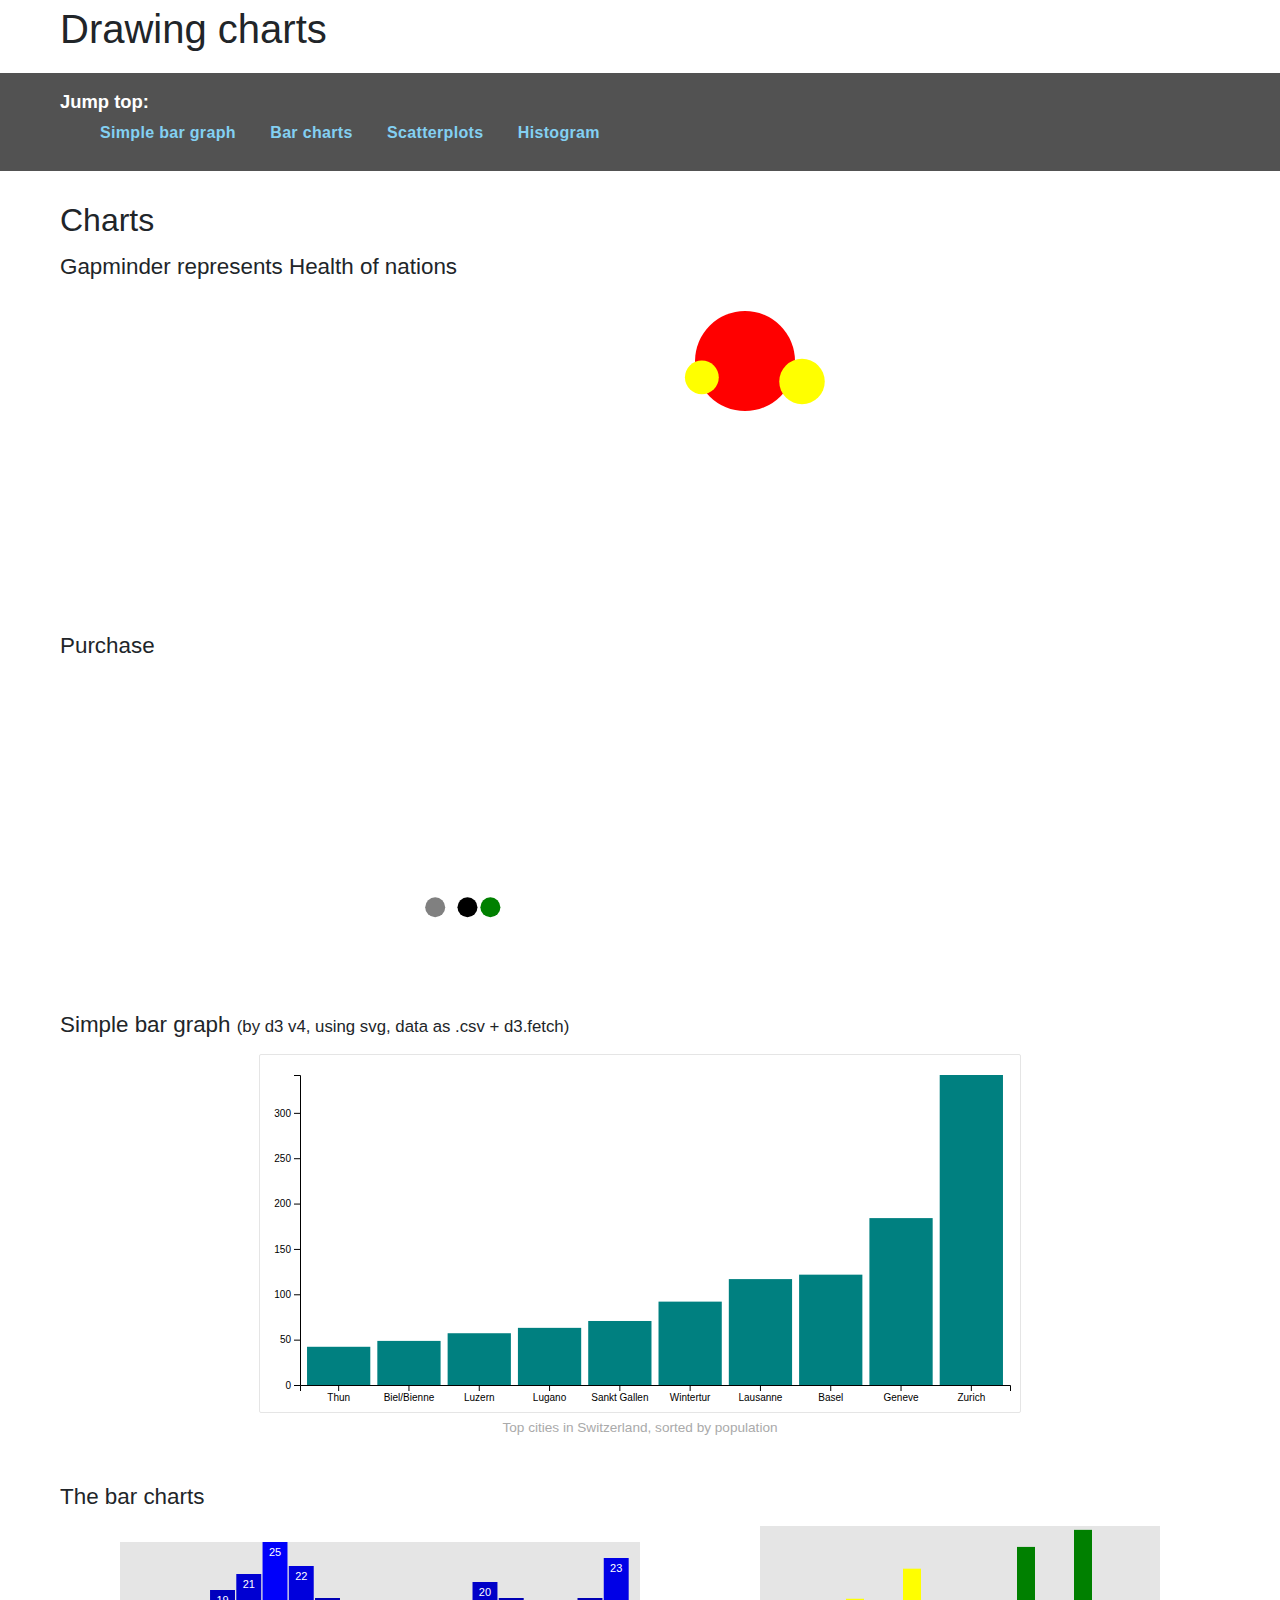
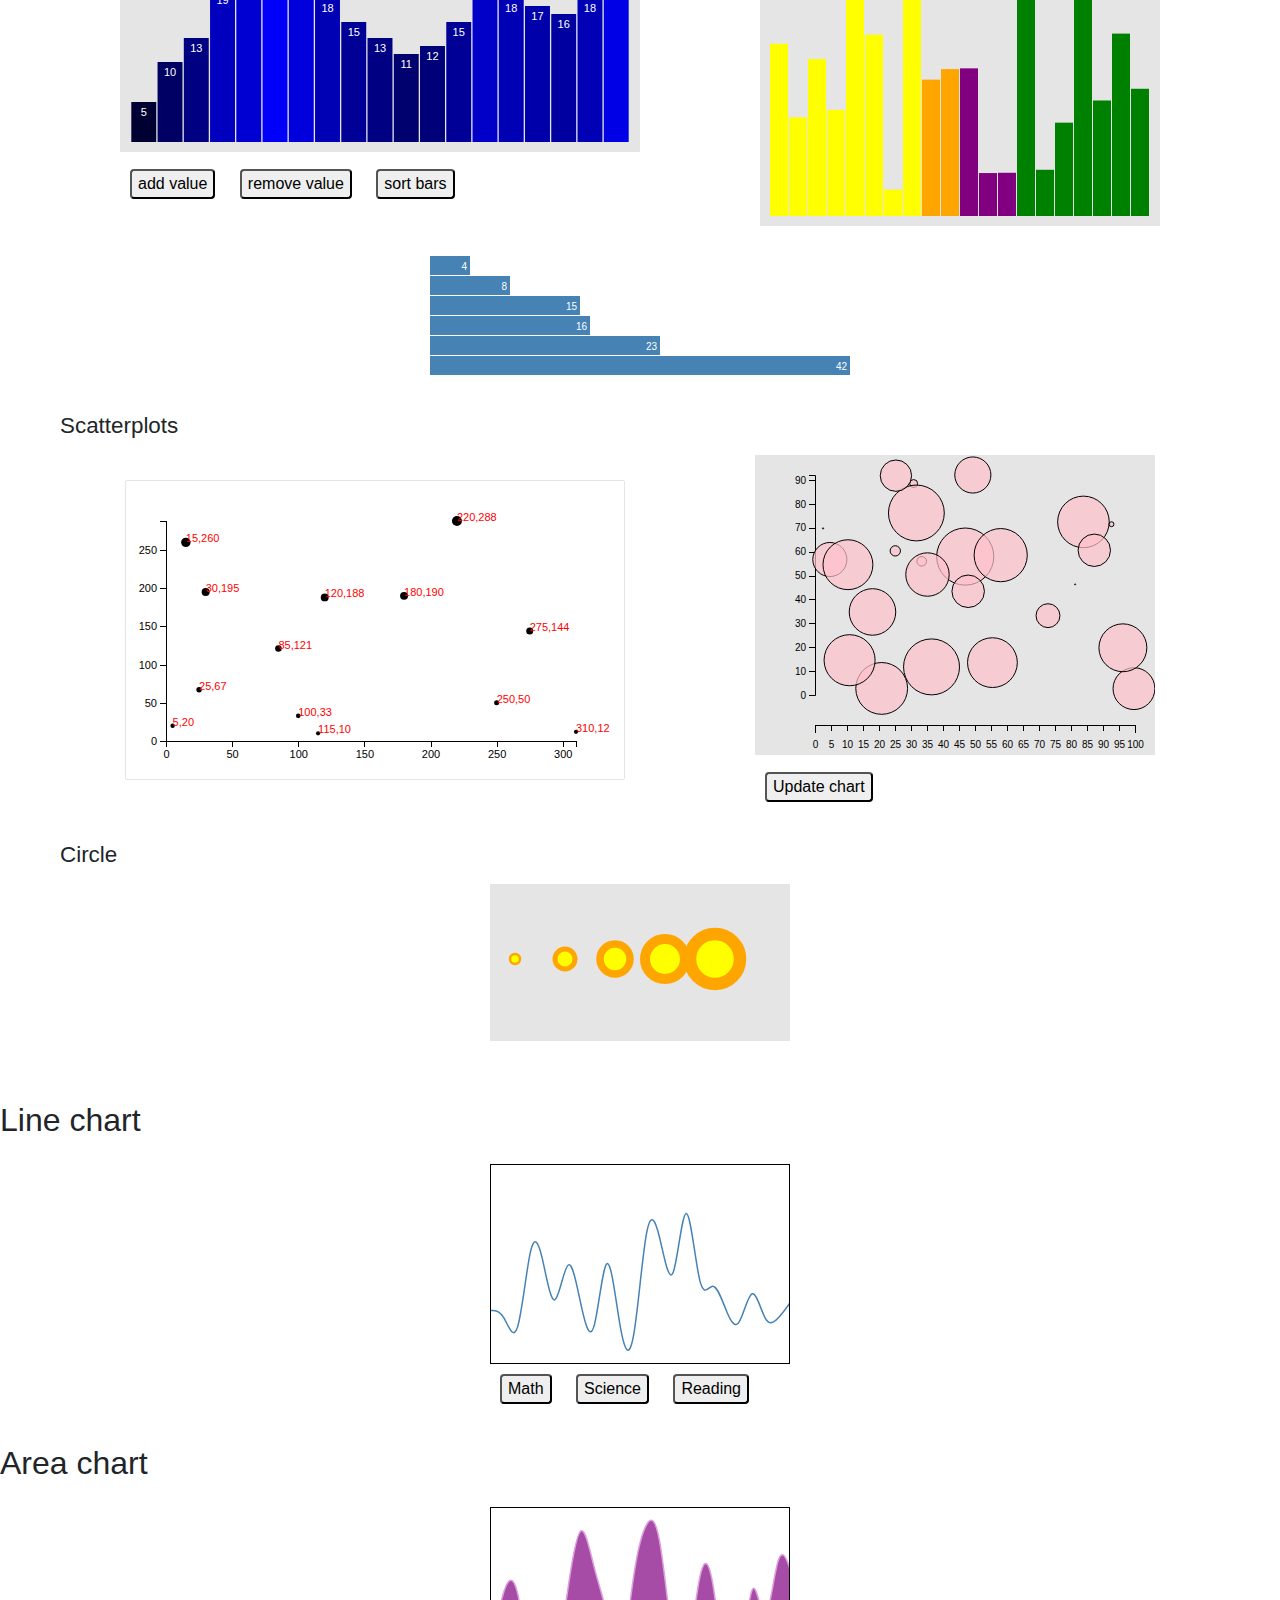
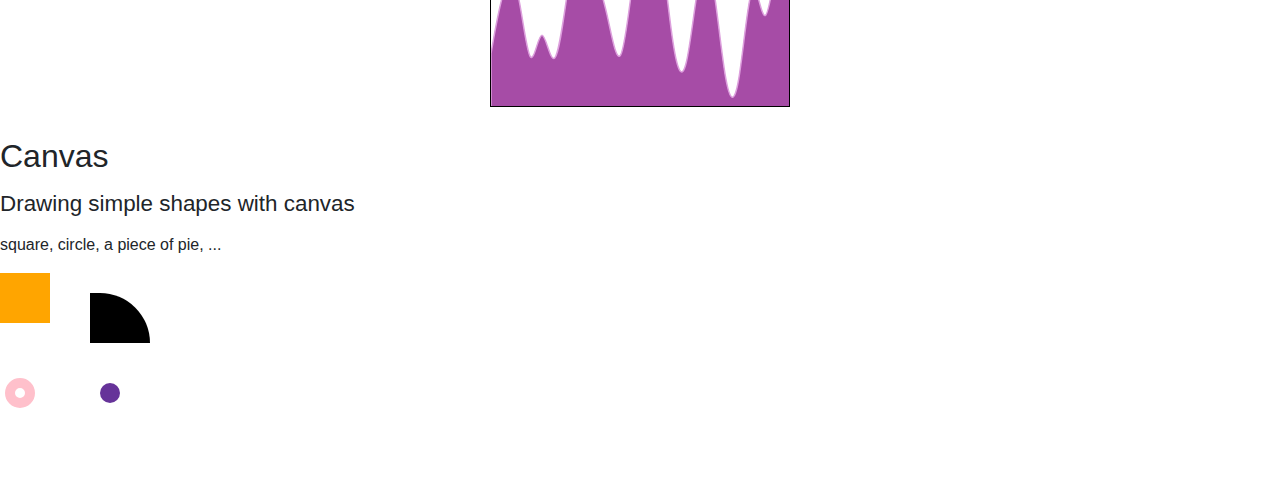
==== commit ee5383c0: "add horizontal chart" ====
--- a/index.html
+++ b/index.html
@@ -66,6 +66,9 @@
                         <div id="chartArea"></div>
                     </div>
                 </div>
+                <div class="item">
+                    <div id="horizontalBarChart"></div>
+                </div>
             </div>
         </div>
 
@@ -80,6 +83,13 @@
                 </div>
             </div>
         </div>
+
+        <div class="flex">
+            <h3>Circle</h3>
+            <div class="item">
+                <div id="circle"></div>
+            </div>
+        </div>
     </section>
     
 
@@ -90,12 +100,7 @@
 
     
 
-        <div>
-            <h2>Circle</h2>
-            <div class="item">
-                <div id="circle"></div>
-            </div>
-        </div>
+        
         
         <div>
             <h2>Line chart</h2>
@@ -138,6 +143,7 @@
     <script src="static/js/charts/bar-graph.js"></script> 
     <script src="static/js/charts/barchart.js"></script>
     <script src="static/js/charts/bar.js"></script> 
+    <script src="static/js/charts/horizontal-chart.js"></script> 
 
     <script src="static/js/charts/food.js"></script>
 
--- a/static/css/styles.css
+++ b/static/css/styles.css
@@ -205,3 +205,12 @@
     height: 200px;
 } */
 
+#horizontalBarChart rect {
+    fill: steelblue;
+}
+  
+#horizontalBarChart text {
+    fill: white;
+    font: 10px sans-serif;
+    text-anchor: end;
+}